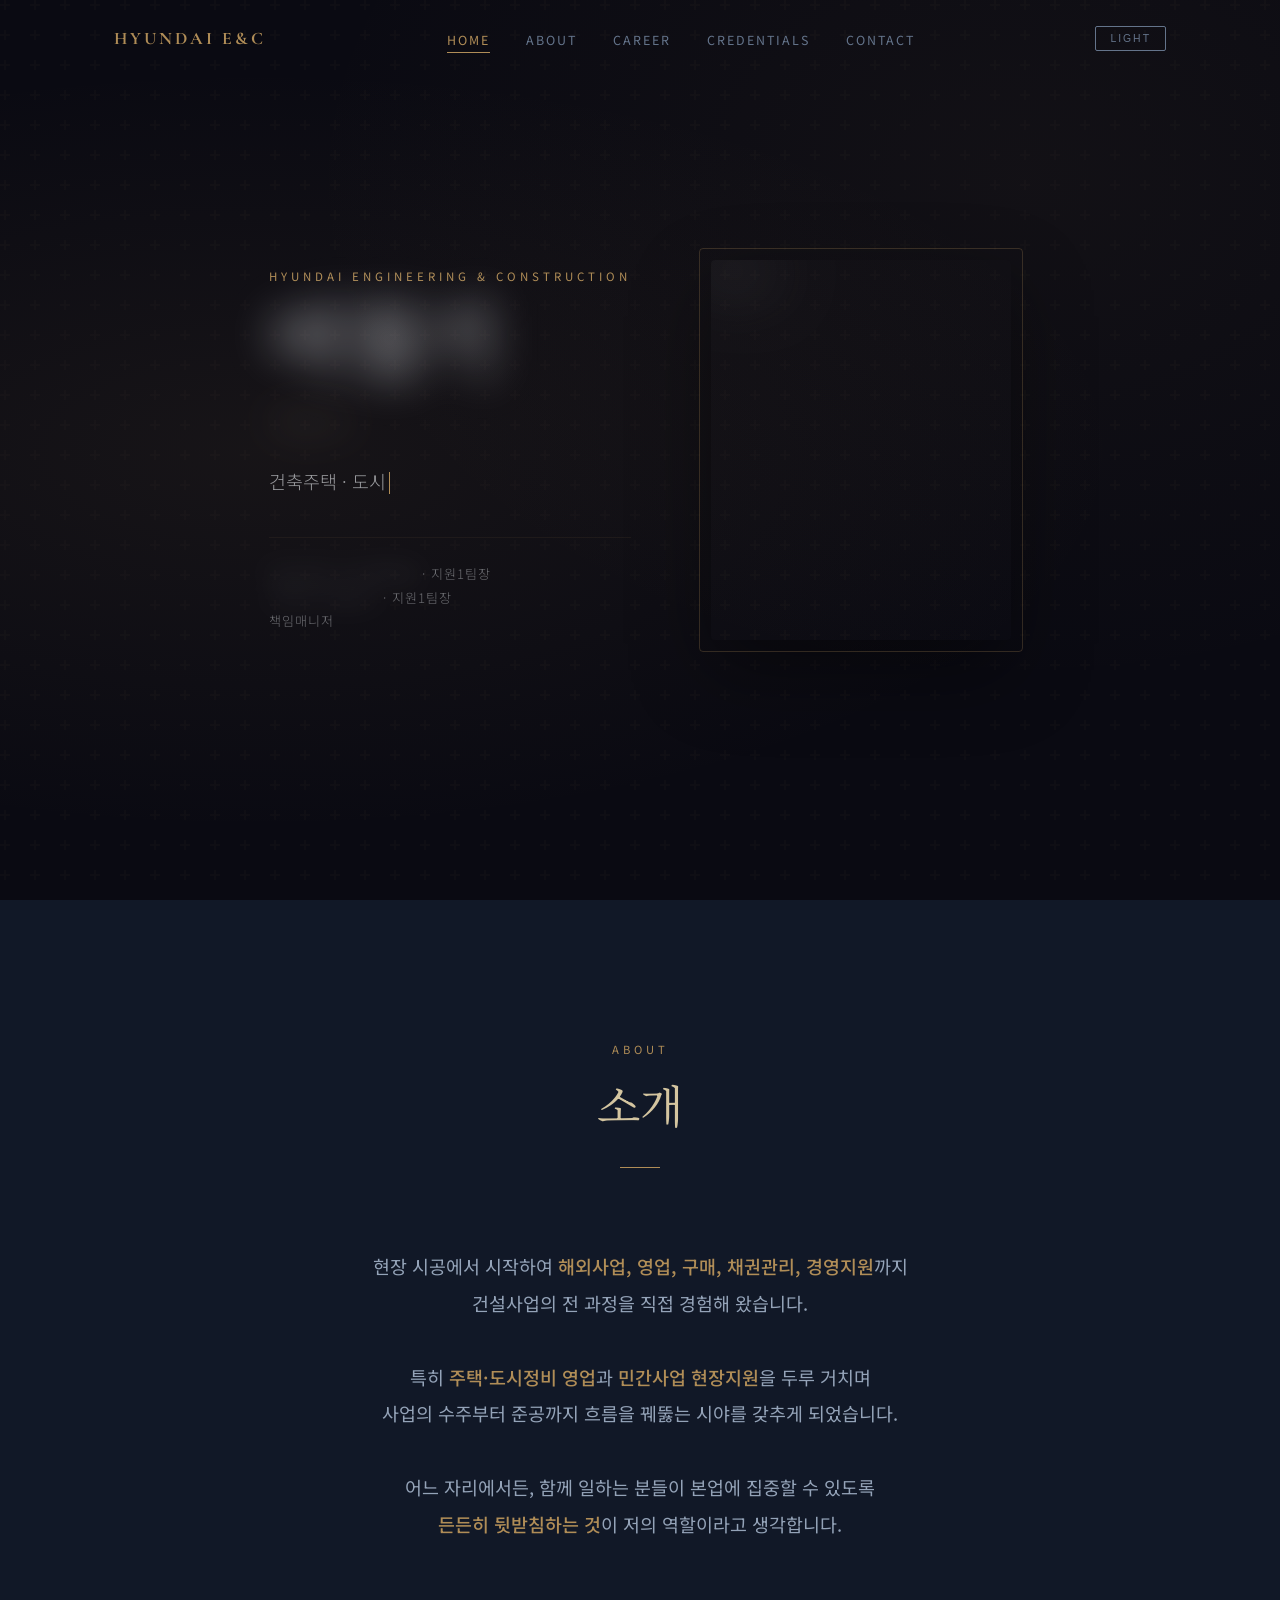
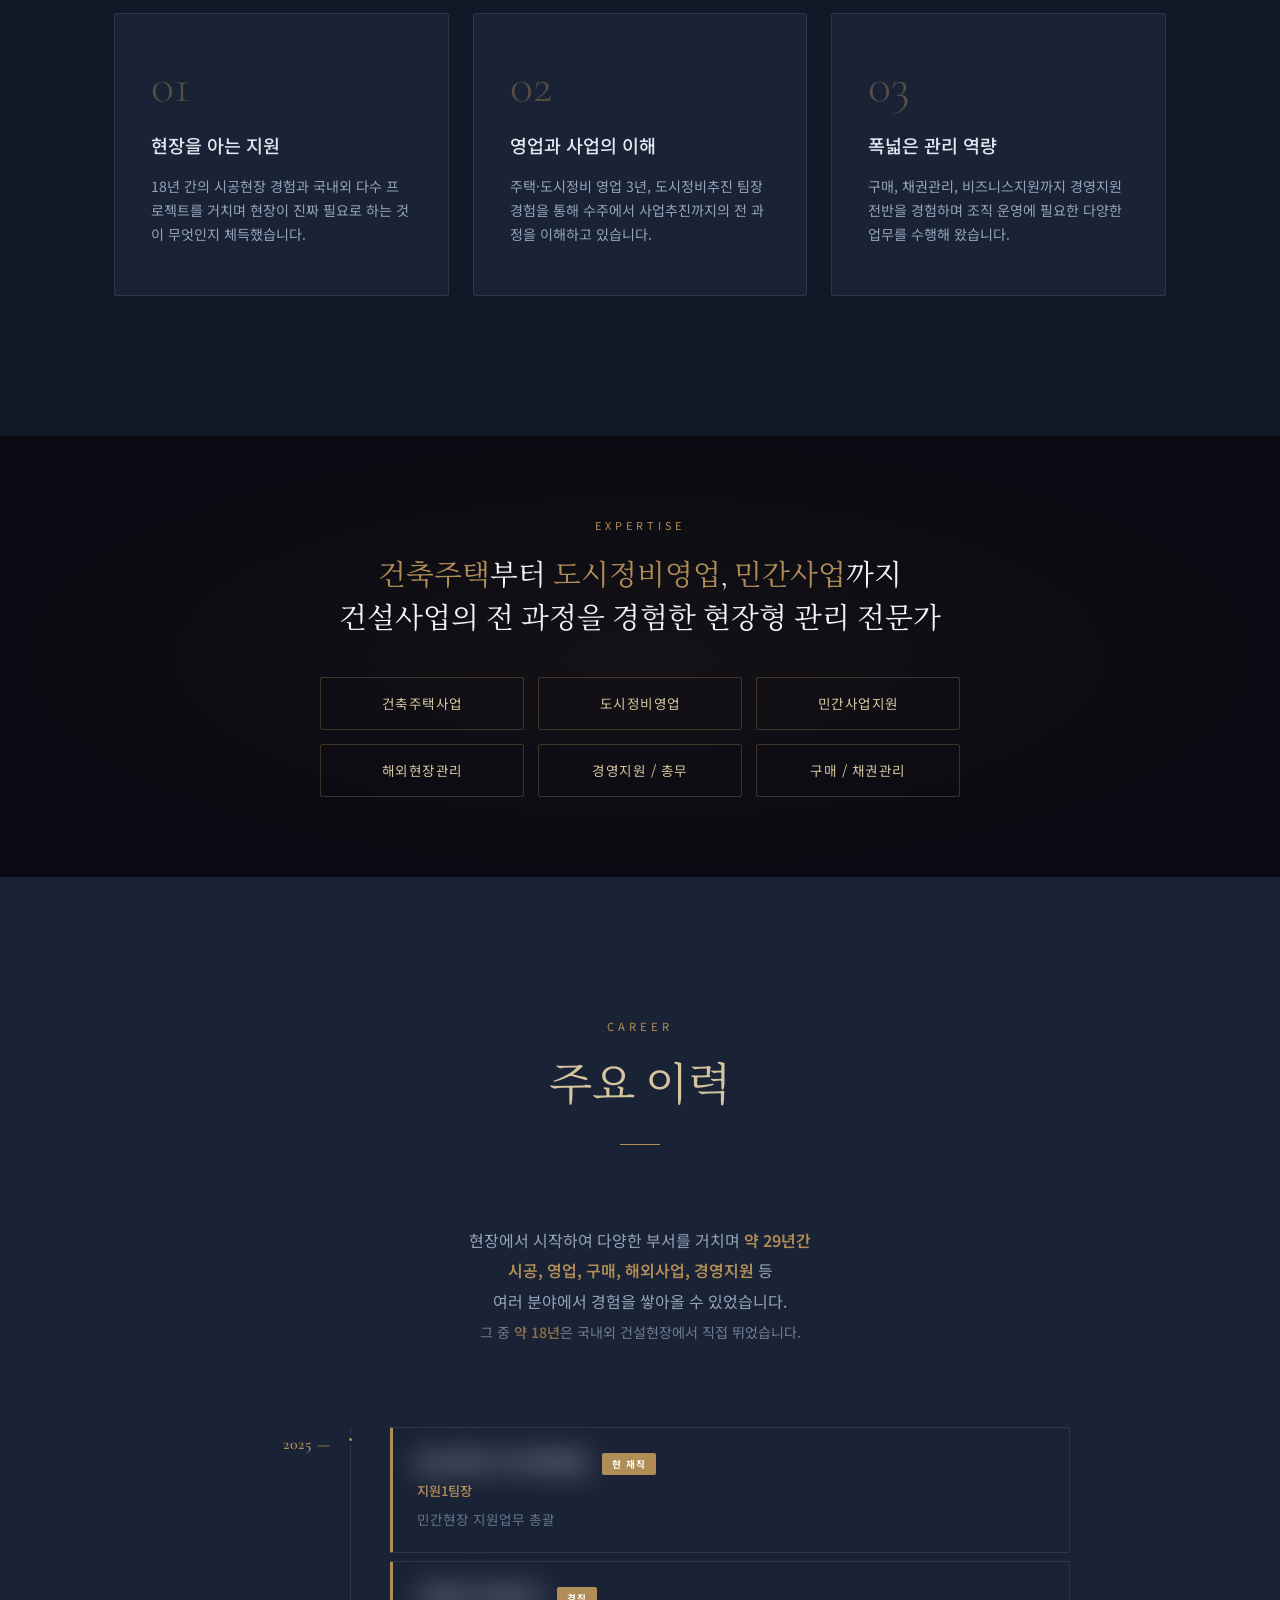
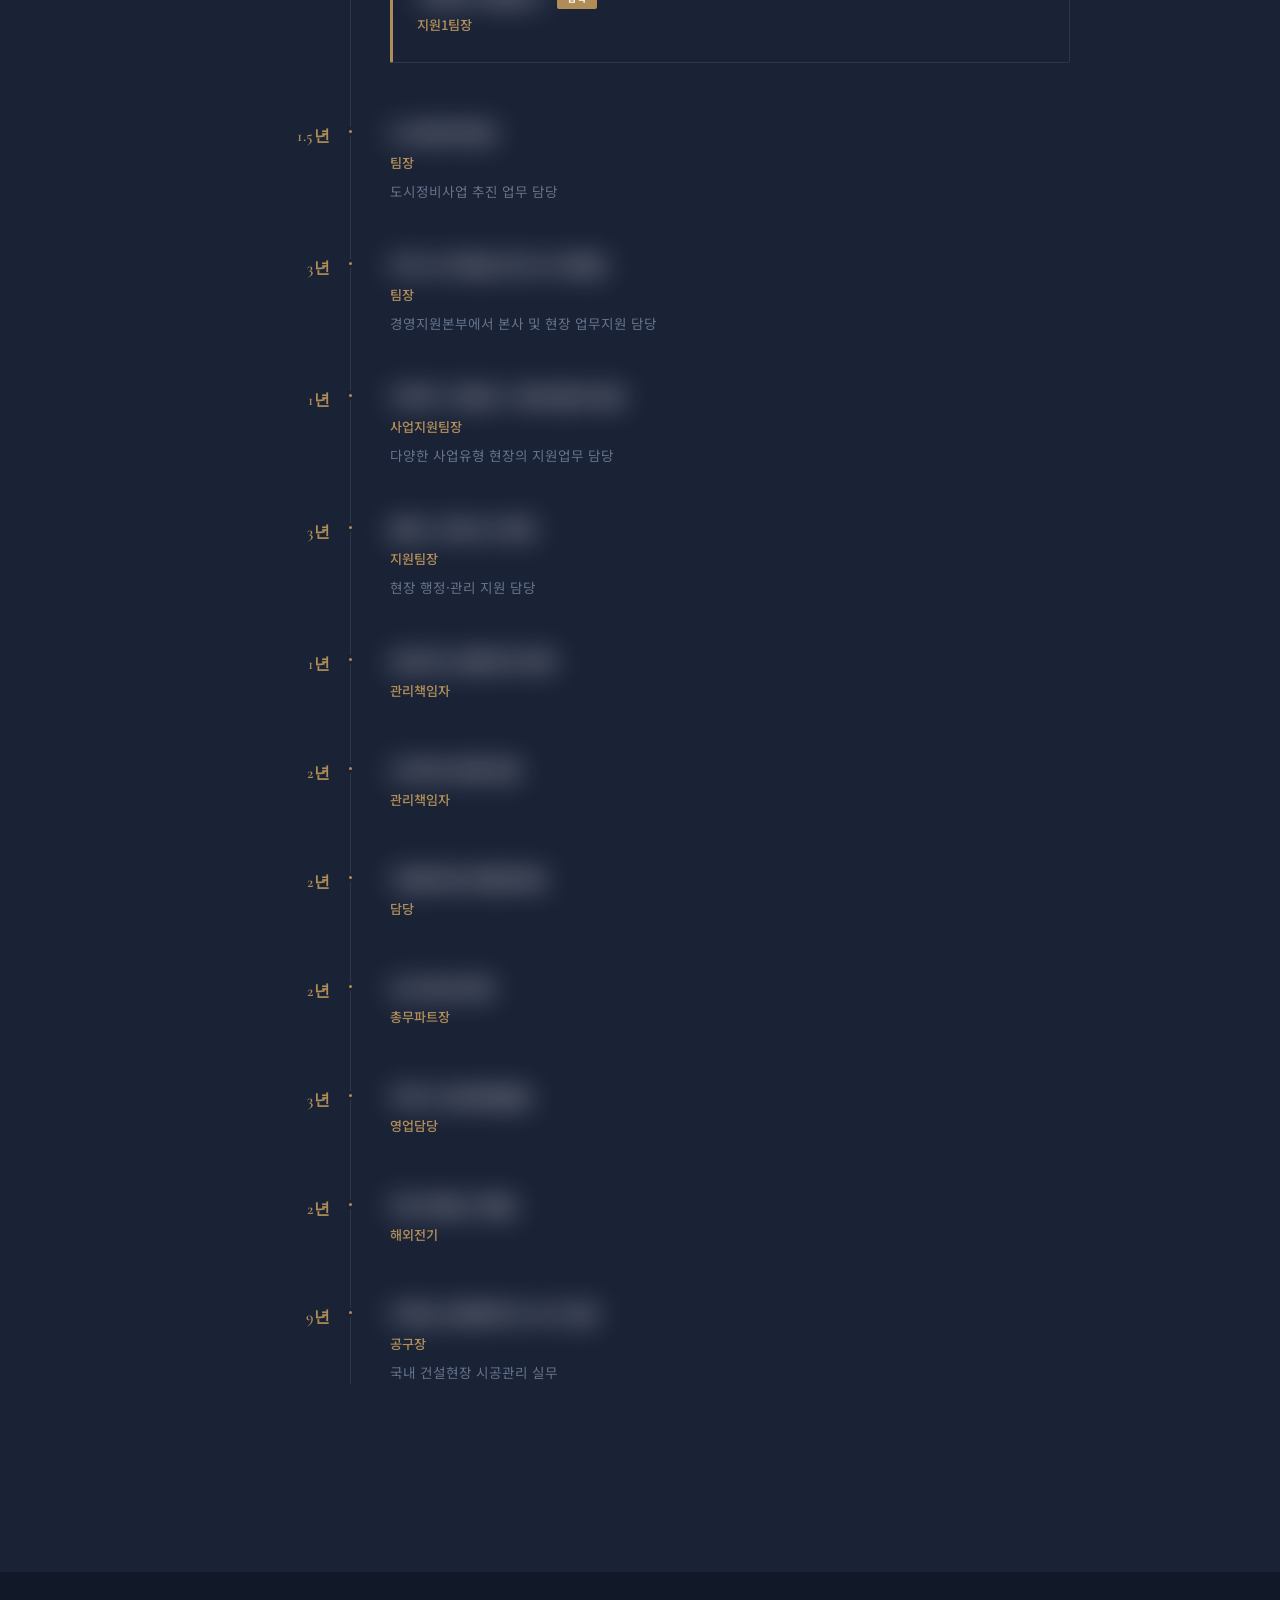
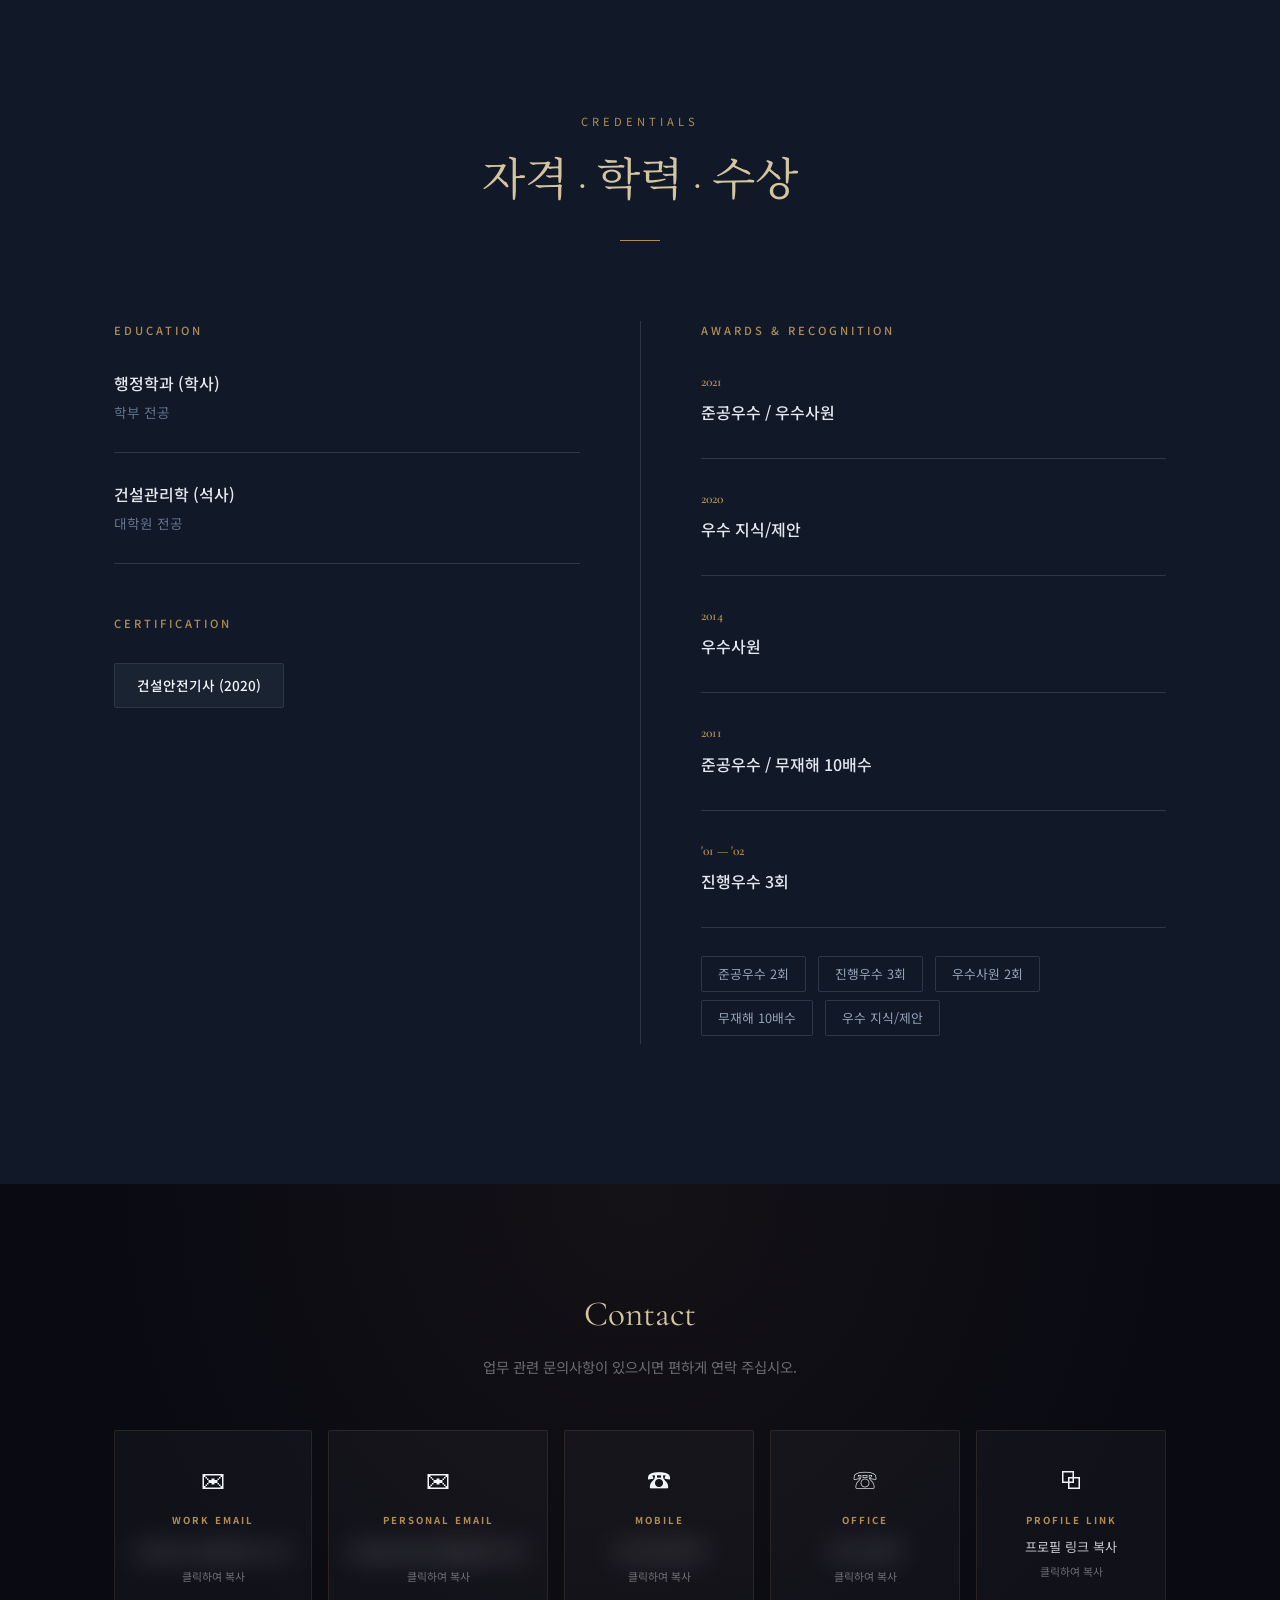
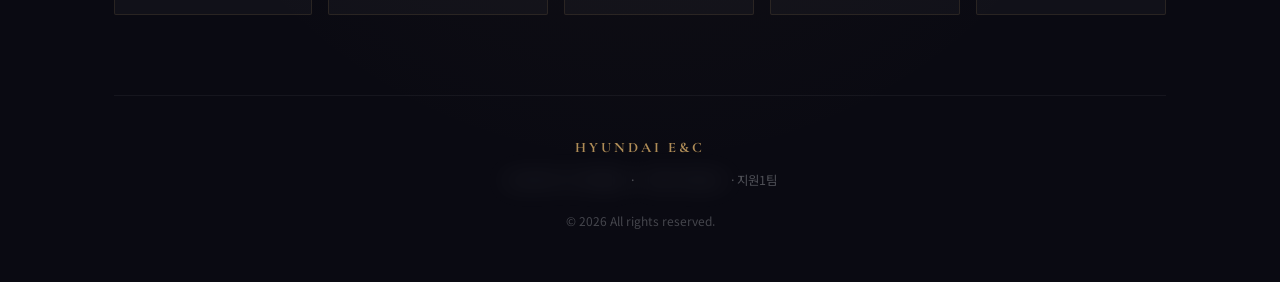
==== assets/demo-profile-01.html @ d1e3d3c7 "first upload" ====
<!DOCTYPE html>
<html lang="ko">
<head>
    <meta charset="UTF-8">
    <meta name="viewport" content="width=device-width, initial-scale=1.0">
    <title>Business Profile | 현대건설</title>
    <style>
        @import url('https://fonts.googleapis.com/css2?family=Cormorant+Garamond:ital,wght@0,400;0,600;0,700;1,400&family=Noto+Sans+KR:wght@100;300;400;500;700;900&family=Noto+Serif+KR:wght@200;300;400;500;600;700;900&display=swap');
        :root {
            --charcoal: #1a1a2e;
            --deep-navy: #16213e;
            --slate: #2c3e50;
            --bronze: #B08D57;
            --bronze-light: #D4C5A0;
            --bronze-glow: rgba(176, 141, 87, 0.15);
            --cream: #FAF8F5;
            --white: #FFFFFF;
            --text-dark: #2D2D2D;
            --text-mid: #5A5A5A;
            --text-light: #8A8A8A;
            --divider: #E8E4DE;
            --transition: all 0.5s cubic-bezier(0.23, 1, 0.32, 1);
        }
        [data-theme="dark"] {
            --charcoal: #0a0a12;
            --deep-navy: #0e1525;
            --slate: #1a2332;
            --cream: #111827;
            --white: #1a2236;
            --text-dark: #E2E8F0;
            --text-mid: #94A3B8;
            --text-light: #64748B;
            --divider: #2D3748;
        }
        * { margin: 0; padding: 0; box-sizing: border-box; -webkit-font-smoothing: antialiased; }
        html { scroll-behavior: smooth; }
        body {
            font-family: 'Noto Sans KR', sans-serif;
            background-color: var(--cream);
            color: var(--text-dark);
            line-height: 1.7;
            overflow-x: hidden;
            transition: background-color 0.4s ease;
        }
        .serif { font-family: 'Cormorant Garamond', 'Noto Serif KR', serif; }
        h1, h2, h3 { font-family: 'Cormorant Garamond', 'Noto Serif KR', serif; }
        ul { list-style: none; }
        a { text-decoration: none; color: inherit; transition: var(--transition); }
        .container { max-width: 1100px; margin: 0 auto; padding: 0 24px; }
        .reveal { opacity: 0; transform: translateY(40px); transition: opacity 0.8s ease, transform 0.8s ease; }
        .reveal.active { opacity: 1; transform: translateY(0); }

        /* ── 모자이크 — 텍스트용 (강화) ── */
        .mosaic {
            filter: blur(14px) !important;
            -webkit-filter: blur(14px) !important;
            user-select: none !important;
            -webkit-user-select: none !important;
            pointer-events: none !important;
            display: inline-block;
        }
        /* ── 모자이크 — 이름 전용 (초강화) ── */
        .mosaic-name {
            filter: blur(22px) !important;
            -webkit-filter: blur(22px) !important;
            user-select: none !important;
            -webkit-user-select: none !important;
            pointer-events: none !important;
            display: inline-block;
        }
        /* ── 모자이크 — 블록 레벨 (dept 영역 등) ── */
        .mosaic-line {
            filter: blur(14px) !important;
            -webkit-filter: blur(14px) !important;
            user-select: none !important;
            -webkit-user-select: none !important;
            pointer-events: none !important;
        }

        header {
            position: fixed; top: 0; width: 100%; z-index: 1000;
            padding: 24px 0; transition: var(--transition);
        }
        header.sticky {
            background: rgba(250, 248, 245, 0.92); backdrop-filter: blur(20px) saturate(180%);
            padding: 16px 0; box-shadow: 0 1px 0 var(--divider);
        }
        [data-theme="dark"] header.sticky { background: rgba(17, 24, 39, 0.92); }
        nav { display: flex; justify-content: space-between; align-items: center; }
        .logo {
            font-family: 'Cormorant Garamond', serif;
            font-weight: 700; font-size: 1.1rem; letter-spacing: 3px;
            color: var(--slate); text-transform: uppercase;
        }
        [data-theme="dark"] .logo { color: var(--bronze); }
        .nav-links { display: flex; gap: 36px; align-items: center; }
        .nav-links a {
            font-size: 0.78rem; font-weight: 400; text-transform: uppercase;
            letter-spacing: 2px; color: var(--text-light); position: relative;
        }
        .nav-links a::after {
            content: ''; position: absolute; bottom: -4px; left: 0;
            width: 0; height: 1px; background: var(--bronze); transition: width 0.3s ease;
        }
        .nav-links a:hover::after, .nav-links a.active::after { width: 100%; }
        .nav-links a:hover, .nav-links a.active { color: var(--bronze); }
        .theme-toggle {
            cursor: pointer; background: none; border: 1px solid var(--text-light);
            color: var(--text-light); padding: 6px 14px; border-radius: 2px;
            font-size: 0.65rem; font-weight: 500; letter-spacing: 2px; transition: var(--transition);
        }
        .theme-toggle:hover { border-color: var(--bronze); color: var(--bronze); }
        .hero {
            min-height: 100vh; display: flex; align-items: center;
            position: relative; background: var(--charcoal); color: #F1F5F9; overflow: hidden;
        }
        .hero::before {
            content: ''; position: absolute; inset: 0;
            background: radial-gradient(ellipse at 20% 50%, rgba(176,141,87,0.08) 0%, transparent 60%), radial-gradient(ellipse at 80% 20%, rgba(176,141,87,0.05) 0%, transparent 50%);
        }
        .hero::after {
            content: ''; position: absolute; inset: 0;
            background-image: url("data:image/svg+xml,%3Csvg width='60' height='60' viewBox='0 0 60 60' xmlns='http://www.w3.org/2000/svg'%3E%3Cg fill='none' fill-rule='evenodd'%3E%3Cg fill='%23B08D57' fill-opacity='0.03'%3E%3Cpath d='M36 34v-4h-2v4h-4v2h4v4h2v-4h4v-2h-4zm0-30V0h-2v4h-4v2h4v4h2V6h4V4h-4zM6 34v-4H4v4H0v2h4v4h2v-4h4v-2H6zM6 4V0H4v4H0v2h4v4h2V6h4V4H6z'/%3E%3C/g%3E%3C/g%3E%3C/svg%3E");
        }
        .hero-content {
            position: relative; z-index: 2;
            display: flex; align-items: center; gap: 80px; width: 100%;
        }
        .hero-text { flex: 1; }
        .hero-text .overline {
            font-size: 0.72rem; color: var(--bronze); font-weight: 400;
            letter-spacing: 4px; text-transform: uppercase; margin-bottom: 16px; display: block;
        }
        .hero-text h1 { font-size: 5rem; line-height: 1.05; margin-bottom: 16px; font-weight: 400; letter-spacing: -1px; }
        .hero-text .title-en {
            font-family: 'Cormorant Garamond', serif;
            font-size: 1.3rem; font-weight: 400; font-style: italic;
            color: var(--bronze-light); opacity: 0.7; margin-bottom: 28px; display: block;
        }
        .hero-text .typing-container { font-size: 1.15rem; font-weight: 300; min-height: 1.7em; color: rgba(241,245,249,0.6); }
        .cursor {
            display: inline-block; width: 1px; height: 1.2em;
            background-color: var(--bronze); margin-left: 3px; vertical-align: text-bottom;
            animation: blink 1s infinite;
        }
        @keyframes blink { 0%,100%{opacity:1} 50%{opacity:0} }
        .hero-text .dept {
            margin-top: 40px; padding-top: 24px;
            border-top: 1px solid rgba(176,141,87,0.2);
            font-size: 0.82rem; opacity: 0.4; font-weight: 300; letter-spacing: 1px; line-height: 1.8;
        }
        .profile-photo-wrapper { flex-shrink: 0; position: relative; }
        .profile-photo-wrapper::before {
            content: ''; position: absolute;
            top: -12px; left: -12px; right: -12px; bottom: -12px;
            border: 1px solid rgba(176,141,87,0.25); border-radius: 4px;
        }
        .profile-photo {
            width: 300px; height: 380px; border-radius: 4px; overflow: hidden;
            box-shadow: 0 30px 80px rgba(0,0,0,0.4);
        }
        .profile-photo img {
            width: 100%; height: 100%;
            object-fit: cover; object-position: center top;
            filter: blur(30px) brightness(0.7) saturate(0.5) !important;
            -webkit-filter: blur(30px) brightness(0.7) saturate(0.5) !important;
            transform: scale(1.15) !important;
            transition: none !important;
            pointer-events: none !important;
            user-select: none !important;
        }
        .profile-photo:hover img {
            filter: blur(30px) brightness(0.7) saturate(0.5) !important;
            -webkit-filter: blur(30px) brightness(0.7) saturate(0.5) !important;
            transform: scale(1.15) !important;
        }

        section { padding: 140px 0; }
        .section-header { text-align: center; margin-bottom: 80px; }
        .section-header .overline { font-size: 0.7rem; letter-spacing: 4px; text-transform: uppercase; color: var(--bronze); display: block; margin-bottom: 12px; }
        .section-header h2 { font-size: 2.8rem; color: var(--text-dark); font-weight: 400; margin-bottom: 20px; }
        [data-theme="dark"] .section-header h2 { color: var(--bronze-light); }
        .section-header .line { width: 40px; height: 1px; background: var(--bronze); margin: 0 auto; }
        .about-statement {
            font-size: 1.15rem; max-width: 800px; margin: 0 auto 70px;
            color: var(--text-mid); text-align: center; word-break: keep-all; line-height: 2;
        }
        .about-statement em { font-style: normal; color: var(--bronze); font-weight: 500; }
        .value-grid { display: grid; grid-template-columns: repeat(3, 1fr); gap: 24px; }
        .value-card {
            background: var(--white); padding: 48px 36px; border-radius: 2px;
            border: 1px solid var(--divider); transition: var(--transition);
            position: relative; overflow: hidden;
        }
        .value-card::before { content: ''; position: absolute; top: 0; left: 0; width: 0; height: 2px; background: var(--bronze); transition: width 0.5s ease; }
        .value-card:hover::before { width: 100%; }
        .value-card:hover { transform: translateY(-6px); box-shadow: 0 20px 60px rgba(176,141,87,0.08); border-color: transparent; }
        .value-card .number { font-family: 'Cormorant Garamond', serif; font-size: 3rem; font-weight: 300; color: var(--bronze); opacity: 0.4; line-height: 1; margin-bottom: 20px; }
        .value-card h3 { font-size: 1.15rem; font-weight: 500; margin-bottom: 14px; font-family: 'Noto Sans KR', sans-serif; }
        .value-card p { font-size: 0.88rem; color: var(--text-mid); line-height: 1.7; }
        .expertise-banner { background: var(--charcoal); padding: 80px 0; position: relative; overflow: hidden; }
        .expertise-banner::before { content: ''; position: absolute; inset: 0; background: radial-gradient(ellipse at 50% 50%, rgba(176,141,87,0.06) 0%, transparent 70%); }
        .expertise-inner { position: relative; z-index: 1; text-align: center; max-width: 800px; margin: 0 auto; }
        .expertise-inner .overline-light { font-size: 0.68rem; letter-spacing: 4px; text-transform: uppercase; color: var(--bronze); margin-bottom: 20px; display: block; }
        .expertise-inner h3 { font-size: 1.8rem; color: #F1F5F9; font-weight: 400; margin-bottom: 24px; line-height: 1.5; }
        .expertise-inner h3 span { color: var(--bronze); }
        .expertise-grid { display: grid; grid-template-columns: repeat(3, 1fr); gap: 14px; margin-top: 36px; max-width: 640px; margin-left: auto; margin-right: auto; }
        .expertise-tag { padding: 14px 12px; border: 1px solid rgba(176,141,87,0.3); color: var(--bronze-light); font-size: 0.85rem; font-weight: 400; border-radius: 2px; transition: var(--transition); letter-spacing: 0.5px; text-align: center; }
        .expertise-tag:hover { background: rgba(176,141,87,0.1); border-color: var(--bronze); }
        .career-section { background: var(--white); }
        .career-intro { text-align: center; max-width: 720px; margin: 0 auto 80px; font-size: 1rem; color: var(--text-mid); word-break: keep-all; line-height: 1.9; }
        .career-intro strong { color: var(--bronze); font-weight: 600; }
        .timeline { position: relative; max-width: 860px; margin: 0 auto; }
        .timeline::before { content: ''; position: absolute; left: 140px; top: 0; width: 1px; height: 100%; background: var(--divider); }
        .timeline-item { display: flex; align-items: flex-start; gap: 40px; margin-bottom: 48px; position: relative; }
        .timeline-item .period { width: 120px; flex-shrink: 0; text-align: right; font-family: 'Cormorant Garamond', serif; font-size: 1rem; font-weight: 600; color: var(--bronze); padding-top: 4px; letter-spacing: 0.5px; }
        .timeline-item .dot { position: absolute; left: 136px; top: 8px; width: 9px; height: 9px; background: var(--bronze); border-radius: 50%; border: 3px solid var(--white); z-index: 1; }
        [data-theme="dark"] .timeline-item .dot { border-color: var(--white); }
        .timeline-item .content { flex: 1; padding-left: 20px; }
        .timeline-item .content h4 { font-size: 1.05rem; font-weight: 600; margin-bottom: 4px; font-family: 'Noto Sans KR', sans-serif; }
        .timeline-item .content .role { font-size: 0.82rem; color: var(--bronze); font-weight: 500; margin-bottom: 6px; }
        .timeline-item .content p { font-size: 0.85rem; color: var(--text-light); }
        .badge-current { display: inline-block; font-size: 0.6rem; padding: 3px 10px; background: var(--bronze); color: #fff; border-radius: 2px; font-weight: 700; letter-spacing: 1px; margin-left: 10px; vertical-align: middle; text-transform: uppercase; }
        .current-block { background: var(--white); border: 1px solid var(--divider); border-left: 3px solid var(--bronze); border-radius: 2px; padding: 20px 24px; margin-bottom: 8px; }
        .current-block h4 { font-size: 1.05rem; font-weight: 600; margin-bottom: 4px; font-family: 'Noto Sans KR', sans-serif; }
        .current-block .role { font-size: 0.82rem; color: var(--bronze); font-weight: 500; margin-bottom: 4px; }
        .current-block p { font-size: 0.85rem; color: var(--text-light); }
        .credentials-layout { display: grid; grid-template-columns: 1fr 1px 1fr; gap: 60px; }
        .credentials-divider { background: var(--divider); }
        .cred-section-title { font-size: 0.7rem; letter-spacing: 3px; text-transform: uppercase; color: var(--bronze); margin-bottom: 30px; font-weight: 500; }
        .cred-item { margin-bottom: 28px; padding-bottom: 28px; border-bottom: 1px solid var(--divider); }
        .cred-item:last-child { border-bottom: none; }
        .cred-item .year { font-family: 'Cormorant Garamond', serif; font-size: 0.85rem; color: var(--bronze); font-weight: 600; margin-bottom: 6px; display: block; }
        .cred-item h4 { font-size: 1rem; font-weight: 500; margin-bottom: 4px; font-family: 'Noto Sans KR', sans-serif; }
        .cred-item p { font-size: 0.85rem; color: var(--text-light); }
        .cert-badge { display: inline-flex; align-items: center; gap: 8px; padding: 10px 22px; background: var(--charcoal); color: #F1F5F9; border-radius: 2px; font-size: 0.85rem; font-weight: 500; margin-right: 10px; margin-bottom: 10px; }
        [data-theme="dark"] .cert-badge { background: var(--slate); border: 1px solid var(--divider); }
        .award-tag { display: inline-block; padding: 6px 16px; border: 1px solid var(--divider); border-radius: 2px; font-size: 0.8rem; color: var(--text-mid); margin-right: 8px; margin-bottom: 8px; transition: var(--transition); }
        .award-tag:hover { border-color: var(--bronze); color: var(--bronze); }
        footer { background: var(--charcoal); color: #F1F5F9; padding: 100px 0 50px; position: relative; overflow: hidden; }
        footer::before { content: ''; position: absolute; inset: 0; background: radial-gradient(ellipse at 50% 0%, rgba(176,141,87,0.06) 0%, transparent 60%); }
        .footer-content { position: relative; z-index: 1; text-align: center; }
        .footer-content h2 { font-size: 2.2rem; color: var(--bronze-light); font-weight: 400; margin-bottom: 12px; }
        .footer-content .subtitle { font-size: 0.9rem; opacity: 0.4; margin-bottom: 50px; }
        .contact-grid { display: grid; grid-template-columns: repeat(5, 1fr); gap: 16px; margin-bottom: 80px; }
        .contact-item { background: rgba(255,255,255,0.03); border: 1px solid rgba(176,141,87,0.15); border-radius: 2px; padding: 28px 20px; text-align: center; transition: var(--transition); cursor: pointer; position: relative; }
        .contact-item:hover { border-color: var(--bronze); background: rgba(176,141,87,0.05); transform: translateY(-4px); }
        .contact-item .c-icon { font-size: 1.5rem; margin-bottom: 12px; display: block; }
        .contact-item h4 { font-size: 0.6rem; text-transform: uppercase; letter-spacing: 2px; color: var(--bronze); margin-bottom: 8px; font-family: 'Noto Sans KR', sans-serif; }
        .contact-item p { font-size: 0.82rem; opacity: 0.8; }
        .contact-item .sub { font-size: 0.68rem; opacity: 0.4; margin-top: 4px; }
        .copy-tooltip { position: absolute; top: -32px; left: 50%; transform: translateX(-50%) scale(0.8); background: var(--bronze); color: var(--charcoal); padding: 5px 14px; border-radius: 2px; font-size: 0.72rem; font-weight: 700; opacity: 0; pointer-events: none; transition: all 0.3s ease; white-space: nowrap; }
        .copy-tooltip.show { opacity: 1; transform: translateX(-50%) scale(1); }
        .copy-tooltip::after { content: ''; position: absolute; bottom: -5px; left: 50%; transform: translateX(-50%); border-left: 5px solid transparent; border-right: 5px solid transparent; border-top: 5px solid var(--bronze); }
        .footer-bottom { padding-top: 40px; border-top: 1px solid rgba(255,255,255,0.05); }
        .footer-logo { font-family: 'Cormorant Garamond', serif; font-size: 0.9rem; color: var(--bronze); font-weight: 700; letter-spacing: 3px; margin-bottom: 10px; }
        .footer-bottom p { font-size: 0.78rem; opacity: 0.3; }
        .scroll-progress { position: fixed; top: 0; left: 0; height: 2px; background: var(--bronze); z-index: 9999; width: 0; transition: width 0.1s linear; }
        @media (max-width: 992px) {
            .hero-text h1 { font-size: 3.5rem; }
            .value-grid { grid-template-columns: 1fr; }
            .credentials-layout { grid-template-columns: 1fr; gap: 40px; }
            .credentials-divider { display: none; }
            .timeline::before { left: 20px; }
            .timeline-item .period { width: auto; text-align: left; }
            .timeline-item { flex-direction: column; gap: 8px; padding-left: 50px; }
            .timeline-item .dot { left: 16px; }
            .expertise-grid { grid-template-columns: repeat(2, 1fr); }
            .contact-grid { grid-template-columns: repeat(3, 1fr); }
        }
        @media (max-width: 768px) {
            .hero-content { flex-direction: column-reverse; text-align: center; gap: 50px; }
            .profile-photo { width: 220px; height: 280px; }
            .hero-text h1 { font-size: 3rem; }
            .nav-links { display: none; }
            section { padding: 100px 0; }
            .expertise-banner { padding: 60px 0; }
            .expertise-inner h3 { font-size: 1.3rem; }
            .expertise-grid { grid-template-columns: 1fr 1fr; gap: 10px; }
            .contact-grid { grid-template-columns: repeat(2, 1fr); }
        }
        @media (max-width: 480px) {
            .contact-grid { grid-template-columns: 1fr; }
        }
    </style>
</head>
<body>
    <div class="scroll-progress" id="scrollProgress"></div>

    <header id="header">
        <div class="container">
            <nav>
                <div class="logo">HYUNDAI E&C</div>
                <ul class="nav-links">
                    <li><a href="#home">Home</a></li>
                    <li><a href="#about">About</a></li>
                    <li><a href="#career">Career</a></li>
                    <li><a href="#credentials">Credentials</a></li>
                    <li><a href="#contact">Contact</a></li>
                </ul>
                <button class="theme-toggle" id="theme-toggle">LIGHT</button>
            </nav>
        </div>
    </header>

    <section class="hero" id="home">
        <div class="container">
            <div class="hero-content">
                <div class="hero-text">
                    <span class="overline">Hyundai Engineering & Construction</span>
                    <h1 class="serif"><span class="mosaic-name">여철기</span></h1>
                    <span class="title-en mosaic-name">Cheolgi Yeo</span>
                    <div class="typing-container">
                        <span id="typing-text"></span><span class="cursor"></span>
                    </div>
                    <p class="dept">
                        <span class="mosaic-line">힐스테이트 이수역센트럴</span> · 지원1팀장<br>
                        <span class="mosaic-line">디에이치 아델스타</span> · 지원1팀장<br>
                        책임매니저
                    </p>
                </div>
                <div class="profile-photo-wrapper">
                    <div class="profile-photo">
                        <img src="https://github.com/SinaBroMan/YCM_PICTURE2/blob/main/%EC%97%AC%EC%B2%A0%EA%B8%B0%EB%8B%98%20(5).JPG?raw=true" alt="프로필">
                    </div>
                </div>
            </div>
        </div>
    </section>

    <section id="about">
        <div class="container">
            <div class="section-header reveal">
                <span class="overline">About</span>
                <h2 class="serif">소개</h2>
                <div class="line"></div>
            </div>
            <p class="about-statement reveal">현장 시공에서 시작하여 <em>해외사업, 영업, 구매, 채권관리, 경영지원</em>까지<br>건설사업의 전 과정을 직접 경험해 왔습니다.<br><br>특히 <em>주택·도시정비 영업</em>과 <em>민간사업 현장지원</em>을 두루 거치며<br>사업의 수주부터 준공까지 흐름을 꿰뚫는 시야를 갖추게 되었습니다.<br><br>어느 자리에서든, 함께 일하는 분들이 본업에 집중할 수 있도록<br><em>든든히 뒷받침하는 것</em>이 저의 역할이라고 생각합니다.</p>
            <div class="value-grid">
                <div class="value-card reveal">
                    <div class="number">01</div>
                    <h3>현장을 아는 지원</h3>
                    <p>18년 간의 시공현장 경험과 국내외 다수 프로젝트를 거치며 현장이 진짜 필요로 하는 것이 무엇인지 체득했습니다.</p>
                </div>
                <div class="value-card reveal">
                    <div class="number">02</div>
                    <h3>영업과 사업의 이해</h3>
                    <p>주택·도시정비 영업 3년, 도시정비추진 팀장 경험을 통해 수주에서 사업추진까지의 전 과정을 이해하고 있습니다.</p>
                </div>
                <div class="value-card reveal">
                    <div class="number">03</div>
                    <h3>폭넓은 관리 역량</h3>
                    <p>구매, 채권관리, 비즈니스지원까지 경영지원 전반을 경험하며 조직 운영에 필요한 다양한 업무를 수행해 왔습니다.</p>
                </div>
            </div>
        </div>
    </section>

    <div class="expertise-banner reveal">
        <div class="container">
            <div class="expertise-inner">
                <span class="overline-light">Expertise</span>
                <h3><span>건축주택</span>부터 <span>도시정비영업</span>, <span>민간사업</span>까지<br>건설사업의 전 과정을 경험한 현장형 관리 전문가</h3>
                <div class="expertise-grid">
                    <span class="expertise-tag">건축주택사업</span>
                    <span class="expertise-tag">도시정비영업</span>
                    <span class="expertise-tag">민간사업지원</span>
                    <span class="expertise-tag">해외현장관리</span>
                    <span class="expertise-tag">경영지원 / 총무</span>
                    <span class="expertise-tag">구매 / 채권관리</span>
                </div>
            </div>
        </div>
    </div>

    <section id="career" class="career-section">
        <div class="container">
            <div class="section-header reveal">
                <span class="overline">Career</span>
                <h2 class="serif">주요 이력</h2>
                <div class="line"></div>
            </div>
            <p class="career-intro reveal">현장에서 시작하여 다양한 부서를 거치며 <strong>약 <span class="count-up" data-target="30" data-suffix="년간">0</span></strong><br><strong>시공, 영업, 구매, 해외사업, 경영지원</strong> 등<br>여러 분야에서 경험을 쌓아올 수 있었습니다.<br><span style="font-size:0.88rem;opacity:0.7;">그 중 <strong>약 <span class="count-up" data-target="19" data-suffix="년">0</span></strong>은 국내외 건설현장에서 직접 뛰었습니다.</span></p>

            <div class="timeline">
                <div class="timeline-item reveal">
                    <div class="period">2025 —</div>
                    <div class="dot"></div>
                    <div class="content">
                        <div class="current-block">
                            <h4><span class="mosaic">힐스테이트 이수역센트럴</span> <span class="badge-current">현 재직</span></h4>
                            <div class="role">지원1팀장</div>
                            <p>민간현장 지원업무 총괄</p>
                        </div>
                        <div class="current-block">
                            <h4><span class="mosaic">디에이치 아델스타</span> <span class="badge-current">겸직</span></h4>
                            <div class="role">지원1팀장</div>
                        </div>
                    </div>
                </div>
                <div class="timeline-item reveal">
                    <div class="period">1.5년</div>
                    <div class="dot"></div>
                    <div class="content">
                        <h4><span class="mosaic">도시정비추진팀</span></h4>
                        <div class="role">팀장</div>
                        <p>도시정비사업 추진 업무 담당</p>
                    </div>
                </div>
                <div class="timeline-item reveal">
                    <div class="period">3년</div>
                    <div class="dot"></div>
                    <div class="content">
                        <h4><span class="mosaic">비즈니스지원실 비즈니스지원팀</span></h4>
                        <div class="role">팀장</div>
                        <p>경영지원본부에서 본사 및 현장 업무지원 담당</p>
                    </div>
                </div>
                <div class="timeline-item reveal">
                    <div class="period">1년</div>
                    <div class="dot"></div>
                    <div class="content">
                        <h4><span class="mosaic">지주택 / 재건축 / 데이터센터 현장</span></h4>
                        <div class="role">사업지원팀장</div>
                        <p>다양한 사업유형 현장의 지원업무 담당</p>
                    </div>
                </div>
                <div class="timeline-item reveal">
                    <div class="period">3년</div>
                    <div class="dot"></div>
                    <div class="content">
                        <h4><span class="mosaic">홍은2, 대곡소사 현장</span></h4>
                        <div class="role">지원팀장</div>
                        <p>현장 행정·관리 지원 담당</p>
                    </div>
                </div>
                <div class="timeline-item reveal">
                    <div class="period">1년</div>
                    <div class="dot"></div>
                    <div class="content">
                        <h4><span class="mosaic">삼호가든, 클래시안 현장</span></h4>
                        <div class="role">관리책임자</div>
                    </div>
                </div>
                <div class="timeline-item reveal">
                    <div class="period">2년</div>
                    <div class="dot"></div>
                    <div class="content">
                        <h4><span class="mosaic">싱가포르 테콩 현장</span></h4>
                        <div class="role">관리책임자</div>
                    </div>
                </div>
                <div class="timeline-item reveal">
                    <div class="period">2년</div>
                    <div class="dot"></div>
                    <div class="content">
                        <h4><span class="mosaic">사업관리실 채권관리팀</span></h4>
                        <div class="role">담당</div>
                    </div>
                </div>
                <div class="timeline-item reveal">
                    <div class="period">2년</div>
                    <div class="dot"></div>
                    <div class="content">
                        <h4><span class="mosaic">UAE 합샨 현장</span></h4>
                        <div class="role">총무파트장</div>
                    </div>
                </div>
                <div class="timeline-item reveal">
                    <div class="period">3년</div>
                    <div class="dot"></div>
                    <div class="content">
                        <h4><span class="mosaic">주택 도시정비영업팀</span></h4>
                        <div class="role">영업담당</div>
                    </div>
                </div>
                <div class="timeline-item reveal">
                    <div class="period">2년</div>
                    <div class="dot"></div>
                    <div class="content">
                        <h4><span class="mosaic">외주구매실 구매팀</span></h4>
                        <div class="role">해외전기</div>
                    </div>
                </div>
                <div class="timeline-item reveal">
                    <div class="period">9년</div>
                    <div class="dot"></div>
                    <div class="content">
                        <h4><span class="mosaic">무악동, 태안화력 外 다수 현장</span></h4>
                        <div class="role">공구장</div>
                        <p>국내 건설현장 시공관리 실무</p>
                    </div>
                </div>
            </div>
        </div>
    </section>

    <section id="credentials">
        <div class="container">
            <div class="section-header reveal">
                <span class="overline">Credentials</span>
                <h2 class="serif">자격 · 학력 · 수상</h2>
                <div class="line"></div>
            </div>
            <div class="credentials-layout reveal">
                <div>
                    <div class="cred-section-title">Education</div>
                    <div class="cred-item">
                        <h4>행정학과 (학사)</h4>
                        <p>학부 전공</p>
                    </div>
                    <div class="cred-item">
                        <h4>건설관리학 (석사)</h4>
                        <p>대학원 전공</p>
                    </div>
                    <div class="cred-section-title" style="margin-top:50px;">Certification</div>
                    <div style="margin-top:10px;">
                        <span class="cert-badge">건설안전기사 (2020)</span>
                    </div>
                </div>
                <div class="credentials-divider"></div>
                <div>
                    <div class="cred-section-title">Awards & Recognition</div>
                    <div class="cred-item"><span class="year">2021</span><h4>준공우수 / 우수사원</h4></div>
                    <div class="cred-item"><span class="year">2020</span><h4>우수 지식/제안</h4></div>
                    <div class="cred-item"><span class="year">2014</span><h4>우수사원</h4></div>
                    <div class="cred-item"><span class="year">2011</span><h4>준공우수 / 무재해 10배수</h4></div>
                    <div class="cred-item"><span class="year">'01 — '02</span><h4>진행우수 3회</h4></div>
                    <div style="margin-top:24px;">
                        <span class="award-tag">준공우수 2회</span>
                        <span class="award-tag">진행우수 3회</span>
                        <span class="award-tag">우수사원 2회</span>
                        <span class="award-tag">무재해 10배수</span>
                        <span class="award-tag">우수 지식/제안</span>
                    </div>
                </div>
            </div>
        </div>
    </section>

    <footer id="contact">
        <div class="container">
            <div class="footer-content">
                <h2 class="serif">Contact</h2>
                <p class="subtitle">업무 관련 문의사항이 있으시면 편하게 연락 주십시오.</p>
                <div class="contact-grid">
                    <div class="contact-item" data-copy="sample.work@hdec.co.kr" onclick="copyFromData(this,'tooltip-email-work')">
                        <span class="copy-tooltip" id="tooltip-email-work">복사 완료!</span>
                        <span class="c-icon">✉</span>
                        <h4>Work Email</h4>
                        <p class="mosaic">sample.work@hdec.co.kr</p>
                        <p class="sub">클릭하여 복사</p>
                    </div>
                    <div class="contact-item" data-copy="sample.personal@gmail.com" onclick="copyFromData(this,'tooltip-email-personal')">
                        <span class="copy-tooltip" id="tooltip-email-personal">복사 완료!</span>
                        <span class="c-icon">✉</span>
                        <h4>Personal Email</h4>
                        <p class="mosaic">sample.personal@gmail.com</p>
                        <p class="sub">클릭하여 복사</p>
                    </div>
                    <div class="contact-item" data-copy="010-1234-5678" onclick="copyFromData(this,'tooltip-mobile')">
                        <span class="copy-tooltip" id="tooltip-mobile">복사 완료!</span>
                        <span class="c-icon">☎</span>
                        <h4>Mobile</h4>
                        <p class="mosaic">010-1234-5678</p>
                        <p class="sub">클릭하여 복사</p>
                    </div>
                    <div class="contact-item" data-copy="02-123-4567" onclick="copyFromData(this,'tooltip-office')">
                        <span class="copy-tooltip" id="tooltip-office">복사 완료!</span>
                        <span class="c-icon">☏</span>
                        <h4>Office</h4>
                        <p class="mosaic">02-123-4567</p>
                        <p class="sub">클릭하여 복사</p>
                    </div>
                    <div class="contact-item" onclick="copyText(window.location.href,'tooltip-link')">
                        <span class="copy-tooltip" id="tooltip-link">링크 복사 완료!</span>
                        <span class="c-icon">⧉</span>
                        <h4>Profile Link</h4>
                        <p>프로필 링크 복사</p>
                        <p class="sub">클릭하여 복사</p>
                    </div>
                </div>
                <div class="footer-bottom">
                    <div class="footer-logo">HYUNDAI E&C</div>
                    <p><span class="mosaic">힐스테이트 이수역센트럴</span> · <span class="mosaic">디에이치 아델스타</span> · 지원1팀</p>
                    <p style="margin-top:20px;font-size:0.75rem;opacity:0.25;">© 2026 All rights reserved.</p>
                </div>
            </div>
        </div>
    </footer>

    <script>
        /* ── 다크모드 기본 시작 ── */
        var themeToggle = document.getElementById('theme-toggle');
        var isDark = true;
        document.body.setAttribute('data-theme', 'dark');
        themeToggle.textContent = 'LIGHT';
        themeToggle.addEventListener('click', function() {
            isDark = !isDark;
            document.body.setAttribute('data-theme', isDark ? 'dark' : '');
            themeToggle.textContent = isDark ? 'LIGHT' : 'DARK';
        });

        /* ── 타이핑 애니메이션 ── */
        var typingText = document.getElementById('typing-text');
        var phrases = [
            "수주에서 준공까지, 사업의 흐름을 아는 사람",
            "건축주택 · 도시정비 · 민간사업 전문가",
            "현장과 본사를 잇는 든든한 지원군"
        ];
        var phraseIndex = 0, charIndex = 0, isDeleting = false, typeSpeed = 120;
        function type() {
            var cur = phrases[phraseIndex];
            if (isDeleting) { typingText.textContent = cur.substring(0, charIndex - 1); charIndex--; typeSpeed = 40; }
            else { typingText.textContent = cur.substring(0, charIndex + 1); charIndex++; typeSpeed = 120; }
            if (!isDeleting && charIndex === cur.length) { isDeleting = true; typeSpeed = 3000; }
            else if (isDeleting && charIndex === 0) { isDeleting = false; phraseIndex = (phraseIndex + 1) % phrases.length; typeSpeed = 600; }
            setTimeout(type, typeSpeed);
        }
        type();

        /* ── 복사 기능 ── */
        function copyFromData(el, tooltipId) {
            var text = el.getAttribute('data-copy');
            if (text) copyText(text, tooltipId);
        }
        function copyText(text, tooltipId) {
            navigator.clipboard.writeText(text).then(function() {
                showTooltip(tooltipId);
            }).catch(function() {
                var ta = document.createElement('textarea');
                ta.value = text; ta.style.position = 'fixed'; ta.style.left = '-9999px';
                document.body.appendChild(ta); ta.select(); document.execCommand('copy');
                document.body.removeChild(ta); showTooltip(tooltipId);
            });
        }
        function showTooltip(id) {
            var el = document.getElementById(id);
            el.classList.add('show');
            setTimeout(function() { el.classList.remove('show'); }, 2000);
        }

        /* ── 스크롤 프로그레스 바 ── */
        window.addEventListener('scroll', function() {
            var scrollTop = document.documentElement.scrollTop || document.body.scrollTop;
            var scrollHeight = document.documentElement.scrollHeight - document.documentElement.clientHeight;
            document.getElementById('scrollProgress').style.width = (scrollTop / scrollHeight) * 100 + '%';
        });

        /* ── 스티키 헤더 ── */
        var header = document.getElementById('header');
        window.addEventListener('scroll', function() {
            header.classList.toggle('sticky', window.scrollY > 100);
        });

        /* ── 네비게이션 활성화 ── */
        var sections = document.querySelectorAll('section, .hero');
        var navLinks = document.querySelectorAll('.nav-links a');
        window.addEventListener('scroll', function() {
            var scrollPos = window.scrollY + 200;
            sections.forEach(function(sec) {
                if (scrollPos >= sec.offsetTop && scrollPos < sec.offsetTop + sec.offsetHeight) {
                    var id = sec.getAttribute('id');
                    navLinks.forEach(function(link) {
                        link.classList.remove('active');
                        if (link.getAttribute('href') === '#' + id) link.classList.add('active');
                    });
                }
            });
        });

        /* ── 스크롤 reveal 애니메이션 ── */
        var observer = new IntersectionObserver(function(entries) {
            entries.forEach(function(entry) { if (entry.isIntersecting) entry.target.classList.add('active'); });
        }, { threshold: 0.15 });
        document.querySelectorAll('.reveal').forEach(function(el) { observer.observe(el); });

        /* ── Count-Up 애니메이션 ── */
        function easeOutCubic(t) { return 1 - Math.pow(1 - t, 3); }
        function animateCountUp(el) {
            var targetVal = parseFloat(el.getAttribute('data-target'));
            var suffix = el.getAttribute('data-suffix') || '';
            var duration = 2000; var startTime = null;
            function step(timestamp) {
                if (!startTime) startTime = timestamp;
                var elapsed = timestamp - startTime;
                var progress = Math.min(elapsed / duration, 1);
                var current = Math.round(easeOutCubic(progress) * targetVal);
                el.textContent = current + suffix;
                if (progress < 1) requestAnimationFrame(step);
                else el.textContent = targetVal + suffix;
            }
            requestAnimationFrame(step);
        }
        var countUpElements = document.querySelectorAll('.count-up');
        var countUpStarted = new Set();
        var countUpObserver = new IntersectionObserver(function(entries) {
            entries.forEach(function(entry) {
                if (entry.isIntersecting && !countUpStarted.has(entry.target)) {
                    countUpStarted.add(entry.target);
                    animateCountUp(entry.target);
                }
            });
        }, { threshold: 0.1 });
        countUpElements.forEach(function(el) { countUpObserver.observe(el); });

        /* 안전장치: 페이지 로드 후 강제 실행 */
        window.addEventListener('load', function() {
            setTimeout(function() {
                countUpElements.forEach(function(el) {
                    if (!countUpStarted.has(el)) {
                        countUpStarted.add(el);
                        animateCountUp(el);
                    }
                });
            }, 800);
        });
    </script>
</body>
</html>
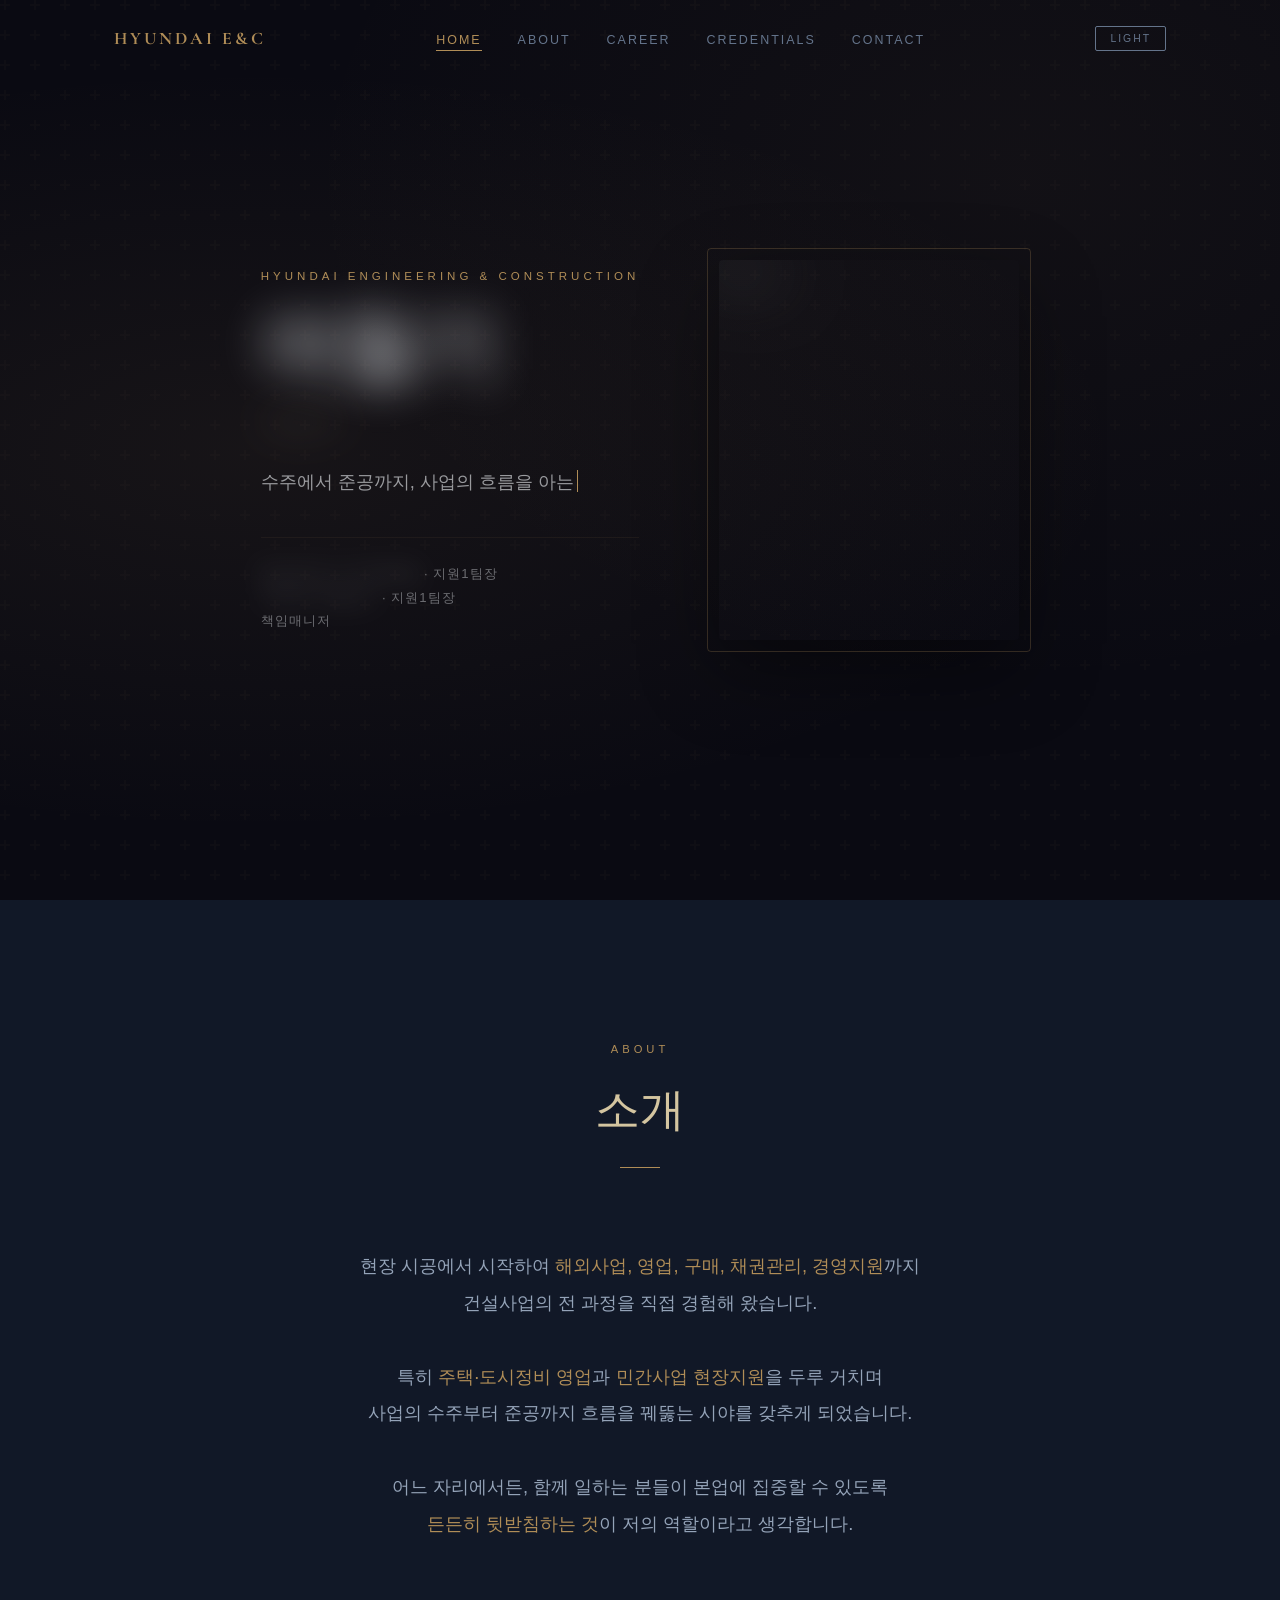
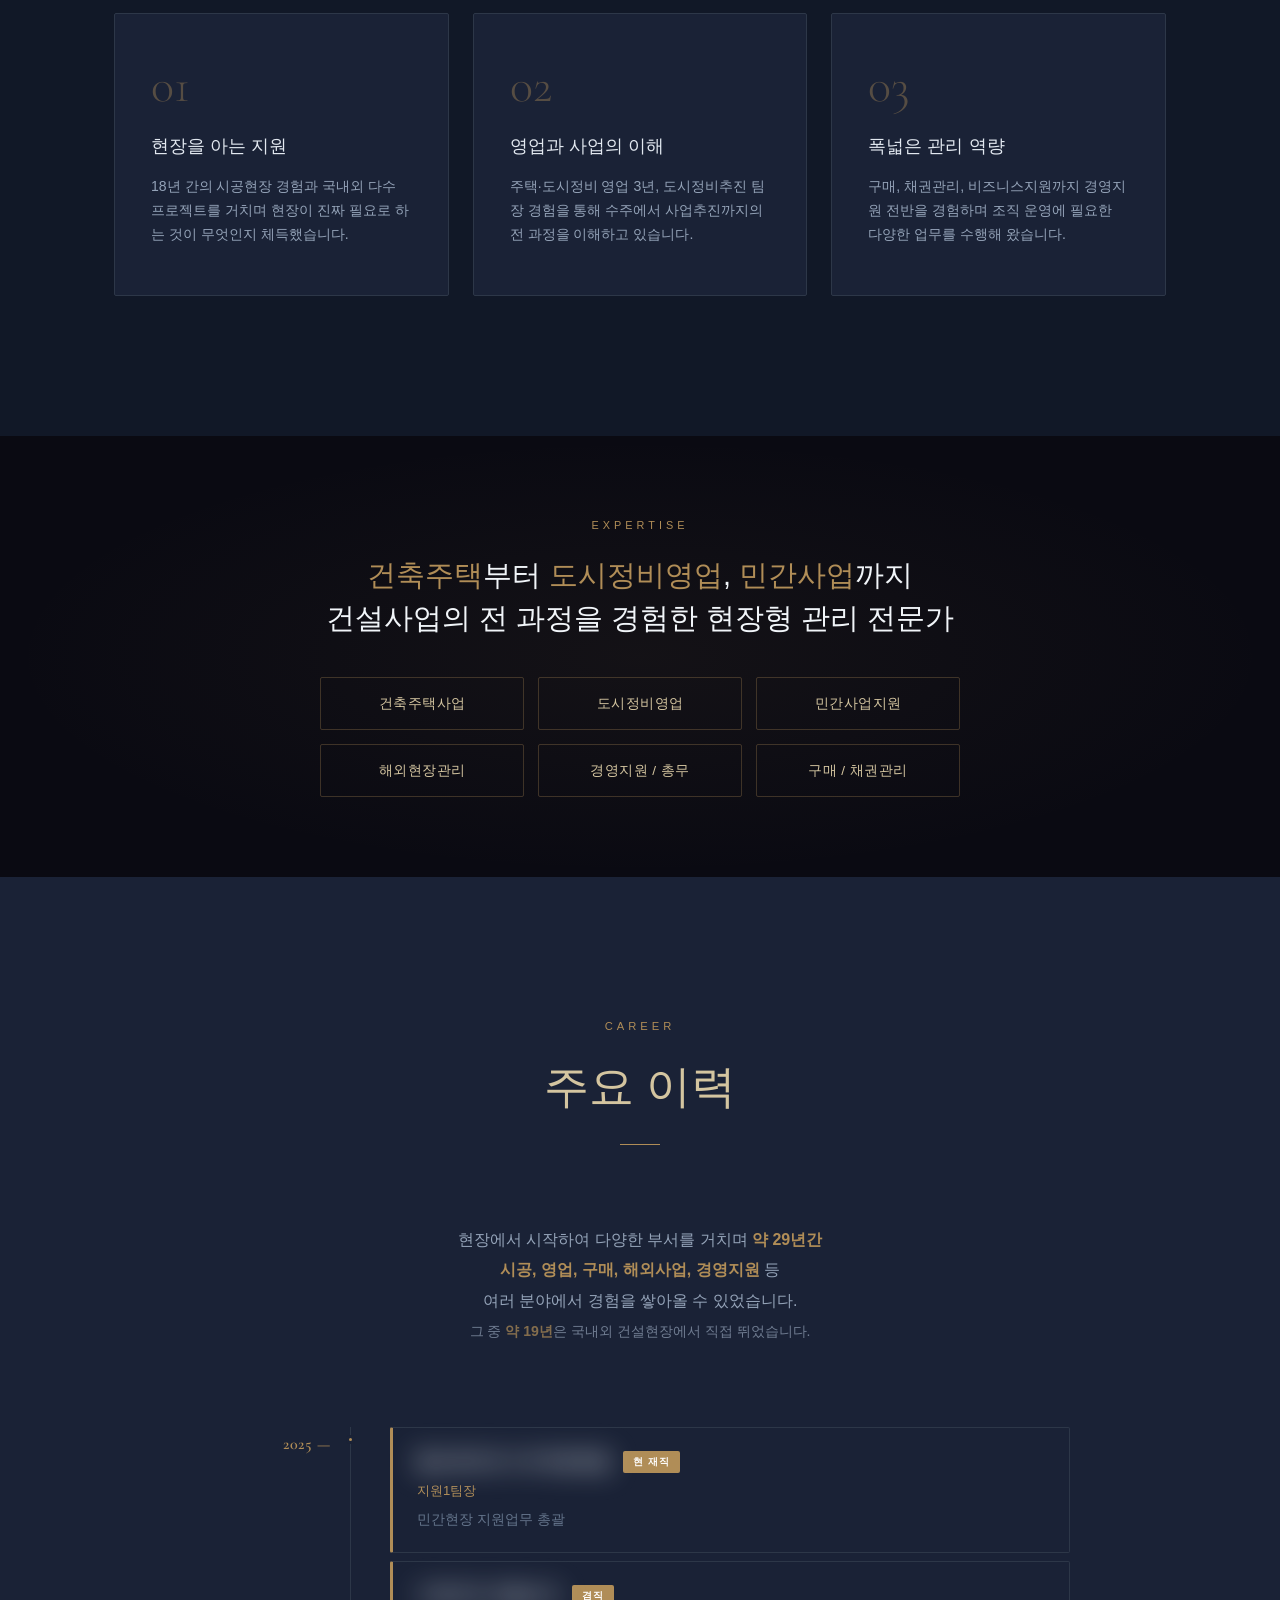
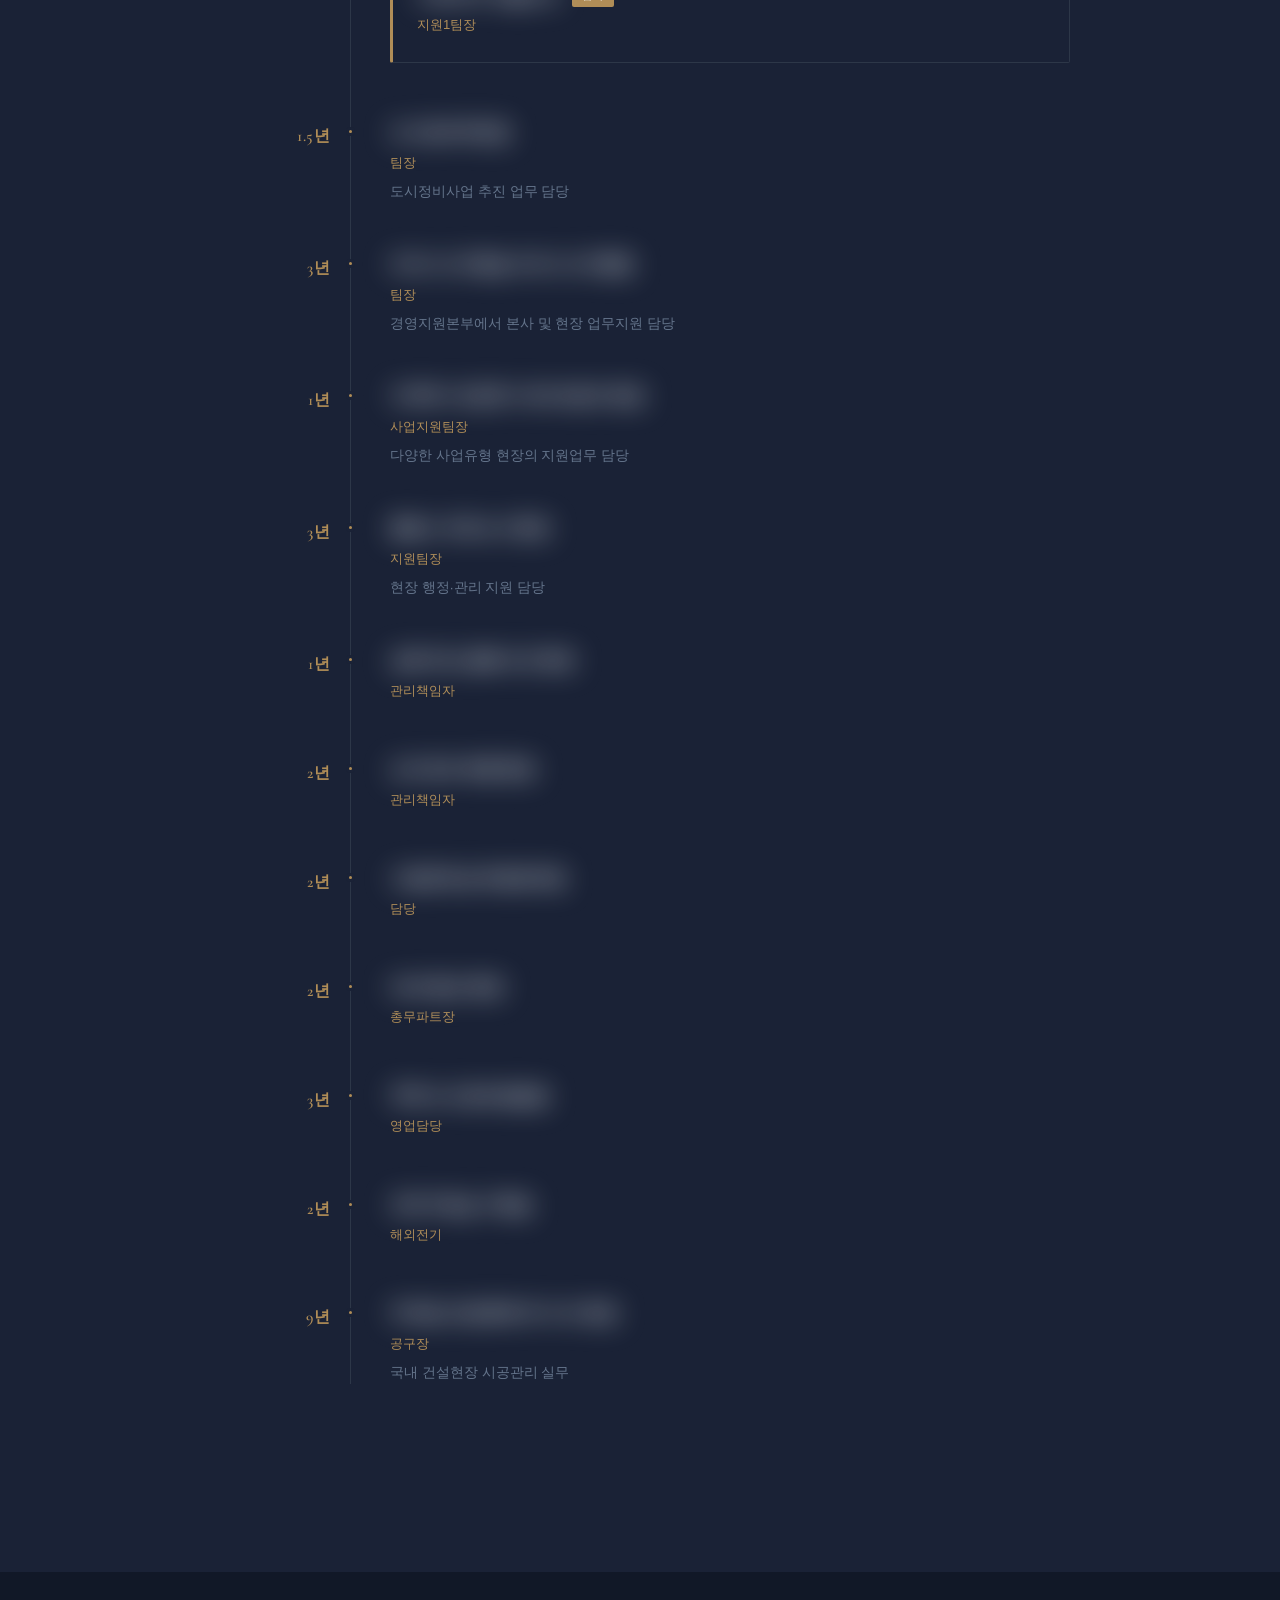
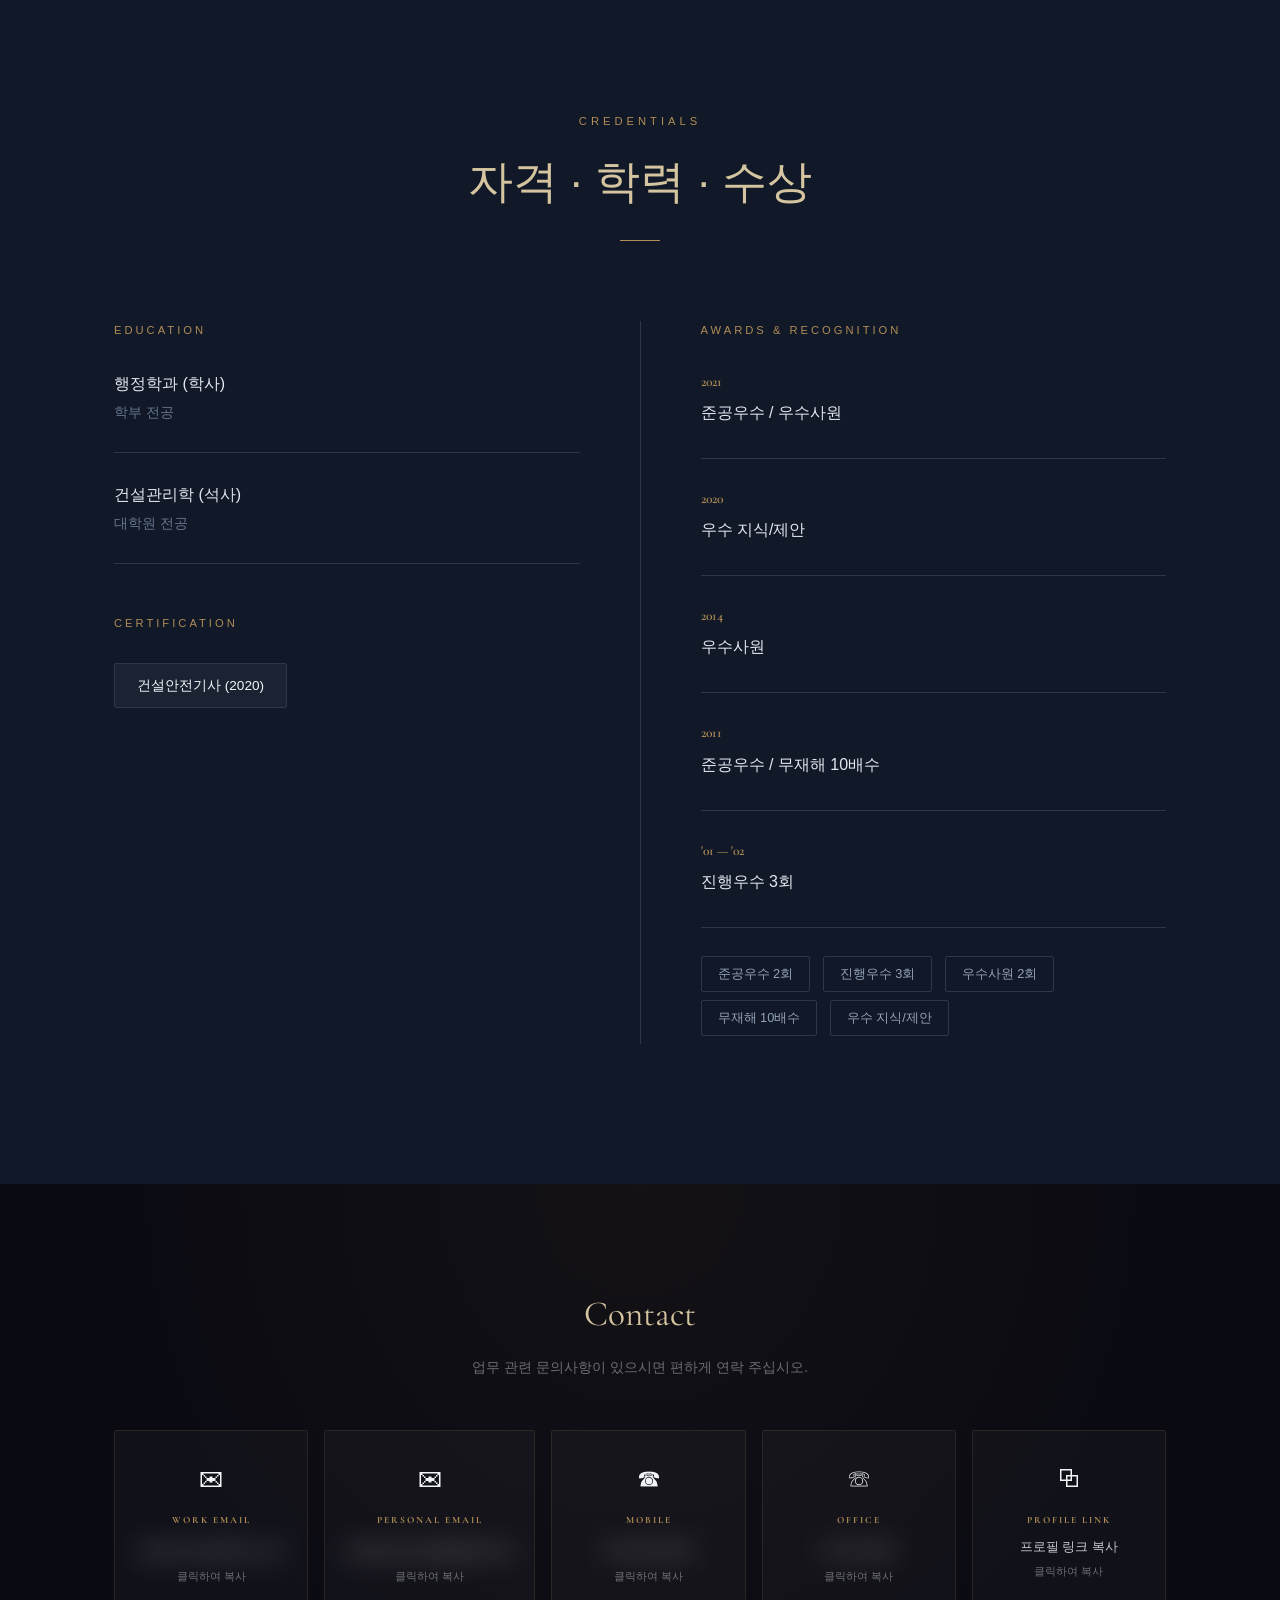
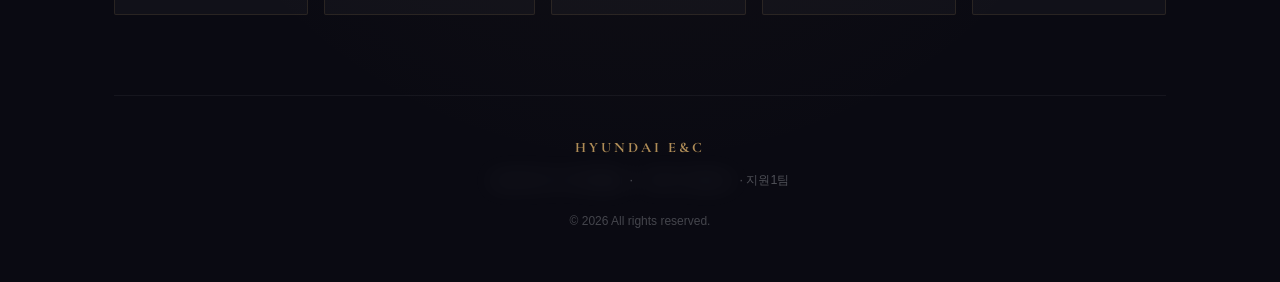
==== commit 65ac14fc: "feat: update profile site samples, hero, and typography" ====
--- a/assets/demo-profile-01.html
+++ b/assets/demo-profile-01.html
@@ -5,7 +5,8 @@
     <meta name="viewport" content="width=device-width, initial-scale=1.0">
     <title>Business Profile | 현대건설</title>
     <style>
-        @import url('https://fonts.googleapis.com/css2?family=Cormorant+Garamond:ital,wght@0,400;0,600;0,700;1,400&family=Noto+Sans+KR:wght@100;300;400;500;700;900&family=Noto+Serif+KR:wght@200;300;400;500;600;700;900&display=swap');
+        @import url('https://cdn.jsdelivr.net/gh/orioncactus/pretendard@v1.3.9/dist/web/variable/pretendardvariable-dynamic-subset.min.css');
+        @import url('https://fonts.googleapis.com/css2?family=Cormorant+Garamond:ital,wght@0,400;0,600;0,700;1,400&display=swap');
         :root {
             --charcoal: #1a1a2e;
             --deep-navy: #16213e;
@@ -35,15 +36,15 @@
         * { margin: 0; padding: 0; box-sizing: border-box; -webkit-font-smoothing: antialiased; }
         html { scroll-behavior: smooth; }
         body {
-            font-family: 'Noto Sans KR', sans-serif;
+            font-family: 'Pretendard Variable', 'Pretendard', sans-serif;
             background-color: var(--cream);
             color: var(--text-dark);
             line-height: 1.7;
             overflow-x: hidden;
             transition: background-color 0.4s ease;
         }
-        .serif { font-family: 'Cormorant Garamond', 'Noto Serif KR', serif; }
-        h1, h2, h3 { font-family: 'Cormorant Garamond', 'Noto Serif KR', serif; }
+        .serif { font-family: 'Cormorant Garamond', serif; }
+        h1, h2, h3 { font-family: 'Pretendard Variable', 'Pretendard', sans-serif; }
         ul { list-style: none; }
         a { text-decoration: none; color: inherit; transition: var(--transition); }
         .container { max-width: 1100px; margin: 0 auto; padding: 0 24px; }
@@ -196,7 +197,7 @@
         .value-card:hover::before { width: 100%; }
         .value-card:hover { transform: translateY(-6px); box-shadow: 0 20px 60px rgba(176,141,87,0.08); border-color: transparent; }
         .value-card .number { font-family: 'Cormorant Garamond', serif; font-size: 3rem; font-weight: 300; color: var(--bronze); opacity: 0.4; line-height: 1; margin-bottom: 20px; }
-        .value-card h3 { font-size: 1.15rem; font-weight: 500; margin-bottom: 14px; font-family: 'Noto Sans KR', sans-serif; }
+        .value-card h3 { font-size: 1.15rem; font-weight: 500; margin-bottom: 14px; font-family: 'Pretendard Variable', 'Pretendard', sans-serif; }
         .value-card p { font-size: 0.88rem; color: var(--text-mid); line-height: 1.7; }
         .expertise-banner { background: var(--charcoal); padding: 80px 0; position: relative; overflow: hidden; }
         .expertise-banner::before { content: ''; position: absolute; inset: 0; background: radial-gradient(ellipse at 50% 50%, rgba(176,141,87,0.06) 0%, transparent 70%); }
@@ -217,12 +218,12 @@
         .timeline-item .dot { position: absolute; left: 136px; top: 8px; width: 9px; height: 9px; background: var(--bronze); border-radius: 50%; border: 3px solid var(--white); z-index: 1; }
         [data-theme="dark"] .timeline-item .dot { border-color: var(--white); }
         .timeline-item .content { flex: 1; padding-left: 20px; }
-        .timeline-item .content h4 { font-size: 1.05rem; font-weight: 600; margin-bottom: 4px; font-family: 'Noto Sans KR', sans-serif; }
+        .timeline-item .content h4 { font-size: 1.05rem; font-weight: 600; margin-bottom: 4px; font-family: 'Pretendard Variable', 'Pretendard', sans-serif; }
         .timeline-item .content .role { font-size: 0.82rem; color: var(--bronze); font-weight: 500; margin-bottom: 6px; }
         .timeline-item .content p { font-size: 0.85rem; color: var(--text-light); }
         .badge-current { display: inline-block; font-size: 0.6rem; padding: 3px 10px; background: var(--bronze); color: #fff; border-radius: 2px; font-weight: 700; letter-spacing: 1px; margin-left: 10px; vertical-align: middle; text-transform: uppercase; }
         .current-block { background: var(--white); border: 1px solid var(--divider); border-left: 3px solid var(--bronze); border-radius: 2px; padding: 20px 24px; margin-bottom: 8px; }
-        .current-block h4 { font-size: 1.05rem; font-weight: 600; margin-bottom: 4px; font-family: 'Noto Sans KR', sans-serif; }
+        .current-block h4 { font-size: 1.05rem; font-weight: 600; margin-bottom: 4px; font-family: 'Pretendard Variable', 'Pretendard', sans-serif; }
         .current-block .role { font-size: 0.82rem; color: var(--bronze); font-weight: 500; margin-bottom: 4px; }
         .current-block p { font-size: 0.85rem; color: var(--text-light); }
         .credentials-layout { display: grid; grid-template-columns: 1fr 1px 1fr; gap: 60px; }
@@ -231,7 +232,7 @@
         .cred-item { margin-bottom: 28px; padding-bottom: 28px; border-bottom: 1px solid var(--divider); }
         .cred-item:last-child { border-bottom: none; }
         .cred-item .year { font-family: 'Cormorant Garamond', serif; font-size: 0.85rem; color: var(--bronze); font-weight: 600; margin-bottom: 6px; display: block; }
-        .cred-item h4 { font-size: 1rem; font-weight: 500; margin-bottom: 4px; font-family: 'Noto Sans KR', sans-serif; }
+        .cred-item h4 { font-size: 1rem; font-weight: 500; margin-bottom: 4px; font-family: 'Pretendard Variable', 'Pretendard', sans-serif; }
         .cred-item p { font-size: 0.85rem; color: var(--text-light); }
         .cert-badge { display: inline-flex; align-items: center; gap: 8px; padding: 10px 22px; background: var(--charcoal); color: #F1F5F9; border-radius: 2px; font-size: 0.85rem; font-weight: 500; margin-right: 10px; margin-bottom: 10px; }
         [data-theme="dark"] .cert-badge { background: var(--slate); border: 1px solid var(--divider); }
@@ -246,7 +247,7 @@
         .contact-item { background: rgba(255,255,255,0.03); border: 1px solid rgba(176,141,87,0.15); border-radius: 2px; padding: 28px 20px; text-align: center; transition: var(--transition); cursor: pointer; position: relative; }
         .contact-item:hover { border-color: var(--bronze); background: rgba(176,141,87,0.05); transform: translateY(-4px); }
         .contact-item .c-icon { font-size: 1.5rem; margin-bottom: 12px; display: block; }
-        .contact-item h4 { font-size: 0.6rem; text-transform: uppercase; letter-spacing: 2px; color: var(--bronze); margin-bottom: 8px; font-family: 'Noto Sans KR', sans-serif; }
+        .contact-item h4 { font-size: 0.6rem; text-transform: uppercase; letter-spacing: 2px; color: var(--bronze); margin-bottom: 8px; font-family: 'Cormorant Garamond', serif; }
         .contact-item p { font-size: 0.82rem; opacity: 0.8; }
         .contact-item .sub { font-size: 0.68rem; opacity: 0.4; margin-top: 4px; }
         .copy-tooltip { position: absolute; top: -32px; left: 50%; transform: translateX(-50%) scale(0.8); background: var(--bronze); color: var(--charcoal); padding: 5px 14px; border-radius: 2px; font-size: 0.72rem; font-weight: 700; opacity: 0; pointer-events: none; transition: all 0.3s ease; white-space: nowrap; }
@@ -308,7 +309,7 @@
             <div class="hero-content">
                 <div class="hero-text">
                     <span class="overline">Hyundai Engineering & Construction</span>
-                    <h1 class="serif"><span class="mosaic-name">여철기</span></h1>
+                    <h1><span class="mosaic-name">여철기</span></h1>
                     <span class="title-en mosaic-name">Cheolgi Yeo</span>
                     <div class="typing-container">
                         <span id="typing-text"></span><span class="cursor"></span>
@@ -332,7 +333,7 @@
         <div class="container">
             <div class="section-header reveal">
                 <span class="overline">About</span>
-                <h2 class="serif">소개</h2>
+                <h2>소개</h2>
                 <div class="line"></div>
             </div>
             <p class="about-statement reveal">현장 시공에서 시작하여 <em>해외사업, 영업, 구매, 채권관리, 경영지원</em>까지<br>건설사업의 전 과정을 직접 경험해 왔습니다.<br><br>특히 <em>주택·도시정비 영업</em>과 <em>민간사업 현장지원</em>을 두루 거치며<br>사업의 수주부터 준공까지 흐름을 꿰뚫는 시야를 갖추게 되었습니다.<br><br>어느 자리에서든, 함께 일하는 분들이 본업에 집중할 수 있도록<br><em>든든히 뒷받침하는 것</em>이 저의 역할이라고 생각합니다.</p>
@@ -377,7 +378,7 @@
         <div class="container">
             <div class="section-header reveal">
                 <span class="overline">Career</span>
-                <h2 class="serif">주요 이력</h2>
+                <h2>주요 이력</h2>
                 <div class="line"></div>
             </div>
             <p class="career-intro reveal">현장에서 시작하여 다양한 부서를 거치며 <strong>약 <span class="count-up" data-target="30" data-suffix="년간">0</span></strong><br><strong>시공, 영업, 구매, 해외사업, 경영지원</strong> 등<br>여러 분야에서 경험을 쌓아올 수 있었습니다.<br><span style="font-size:0.88rem;opacity:0.7;">그 중 <strong>약 <span class="count-up" data-target="19" data-suffix="년">0</span></strong>은 국내외 건설현장에서 직접 뛰었습니다.</span></p>
@@ -499,7 +500,7 @@
         <div class="container">
             <div class="section-header reveal">
                 <span class="overline">Credentials</span>
-                <h2 class="serif">자격 · 학력 · 수상</h2>
+                <h2>자격 · 학력 · 수상</h2>
                 <div class="line"></div>
             </div>
             <div class="credentials-layout reveal">
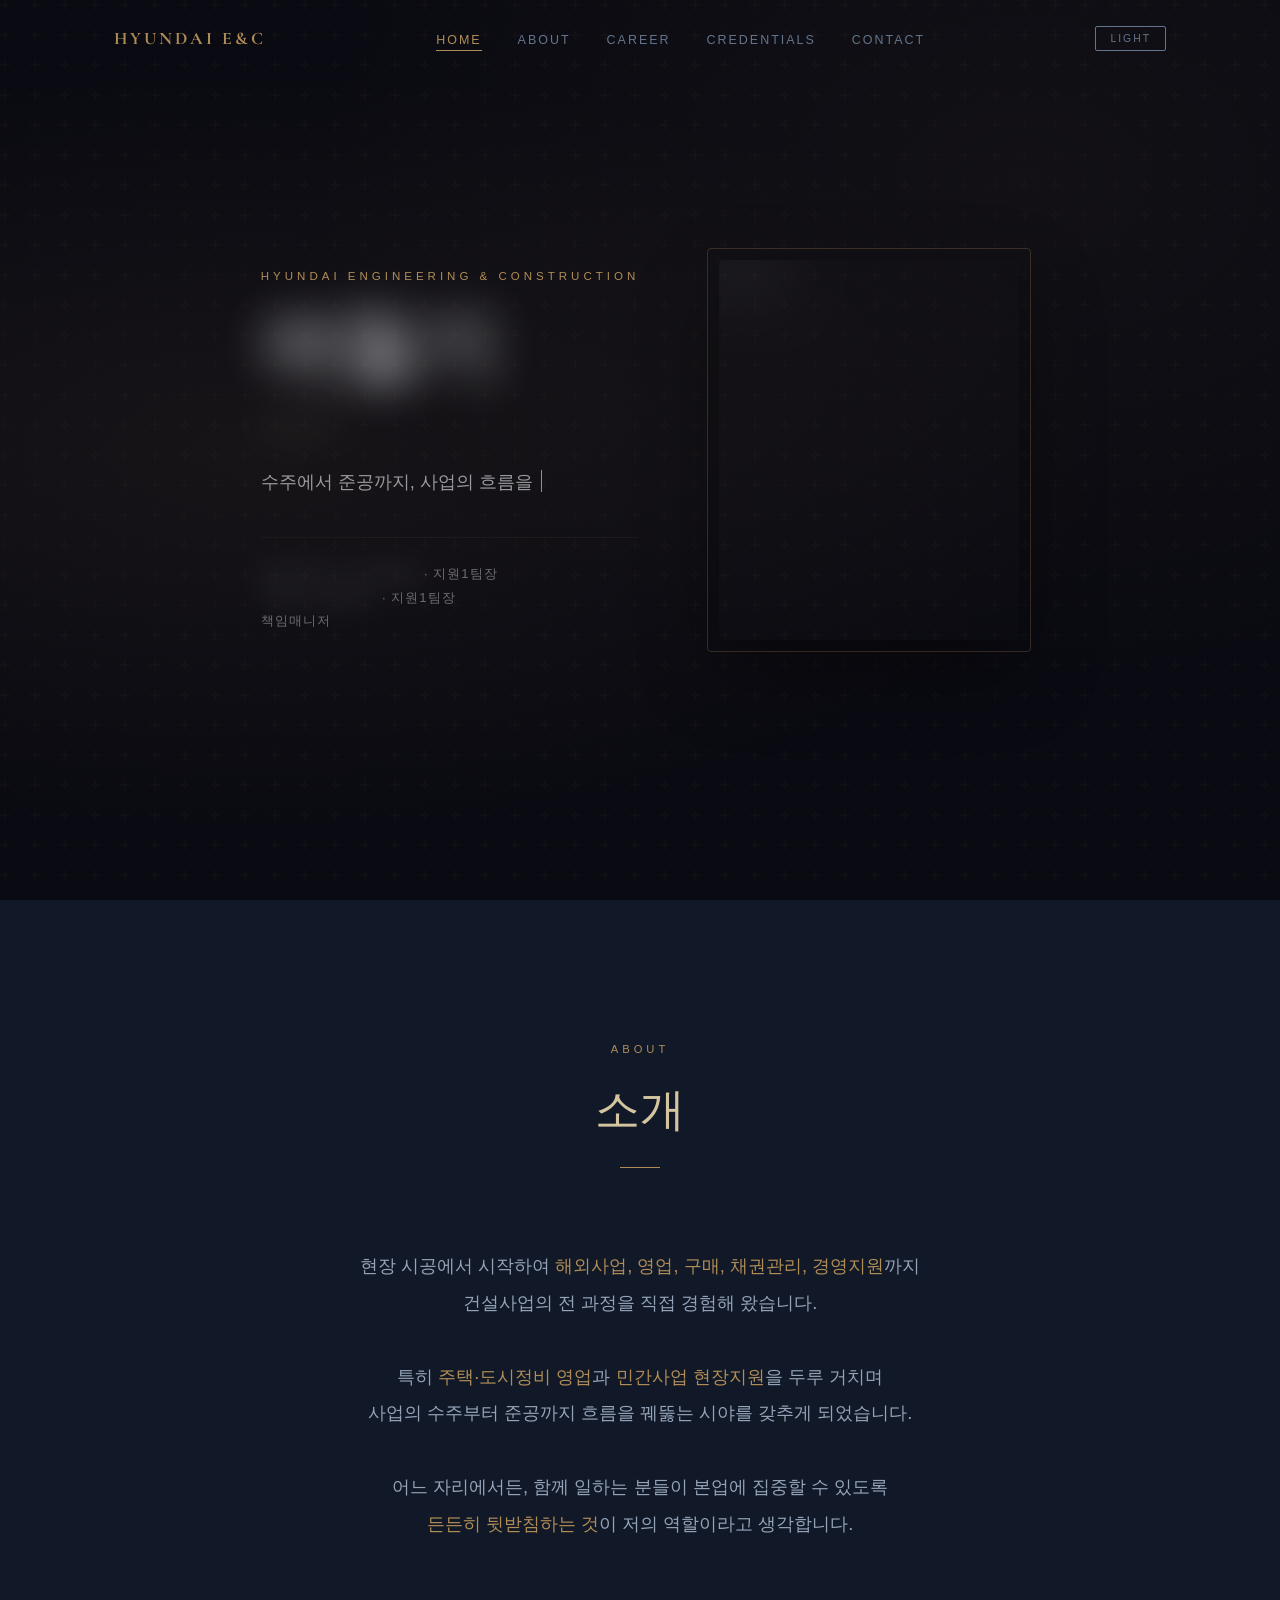
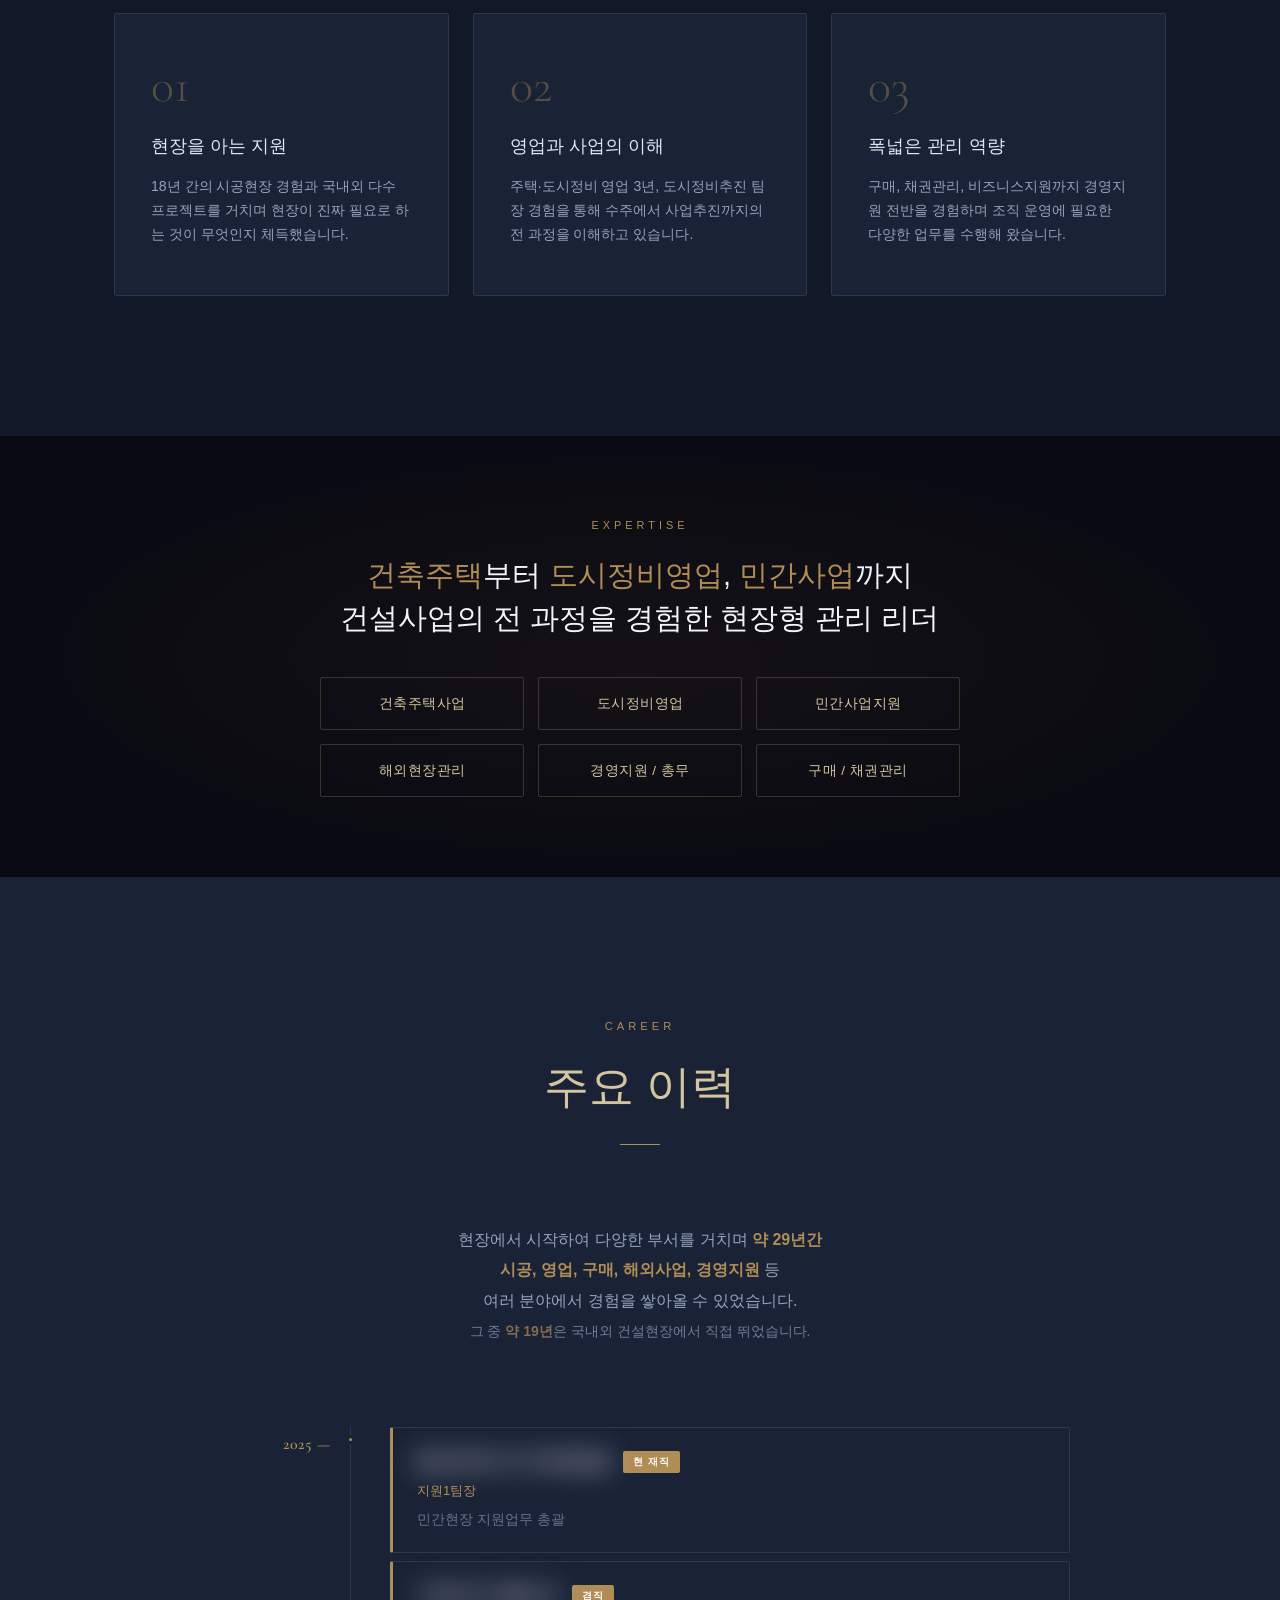
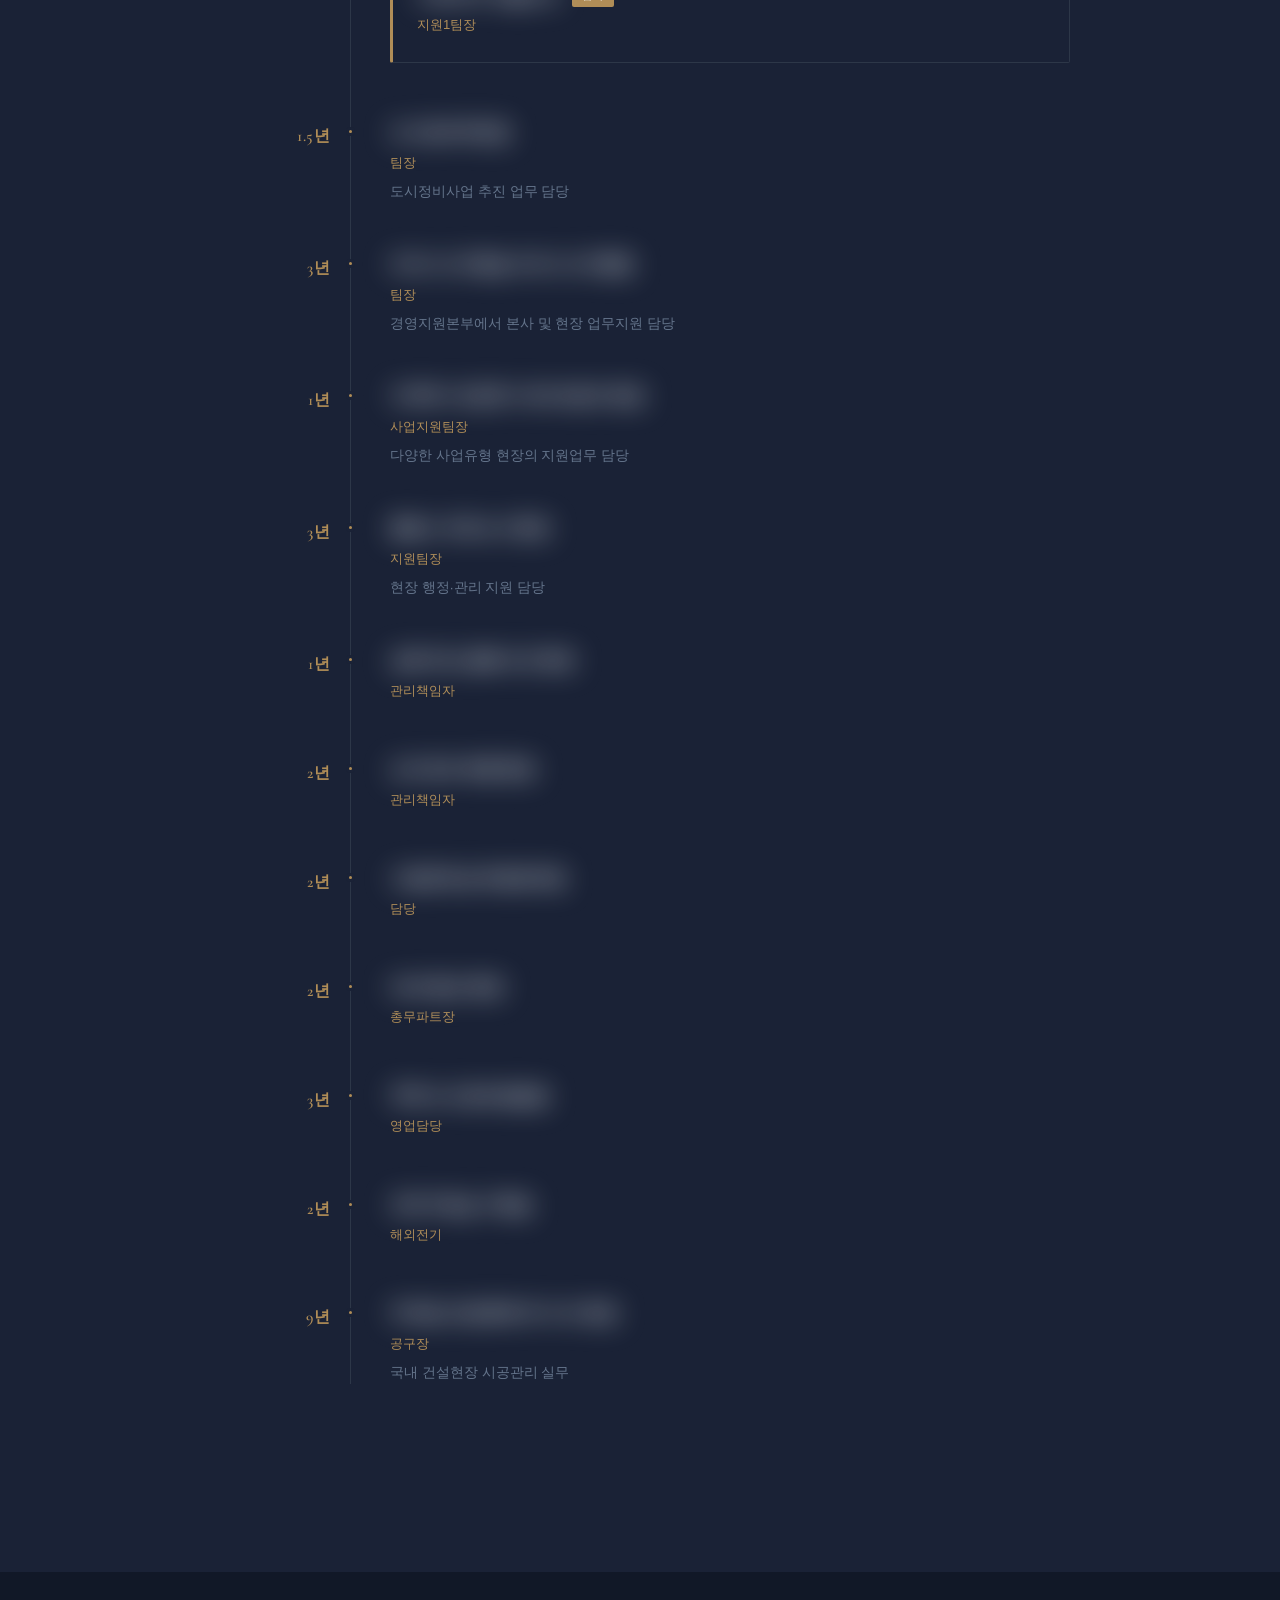
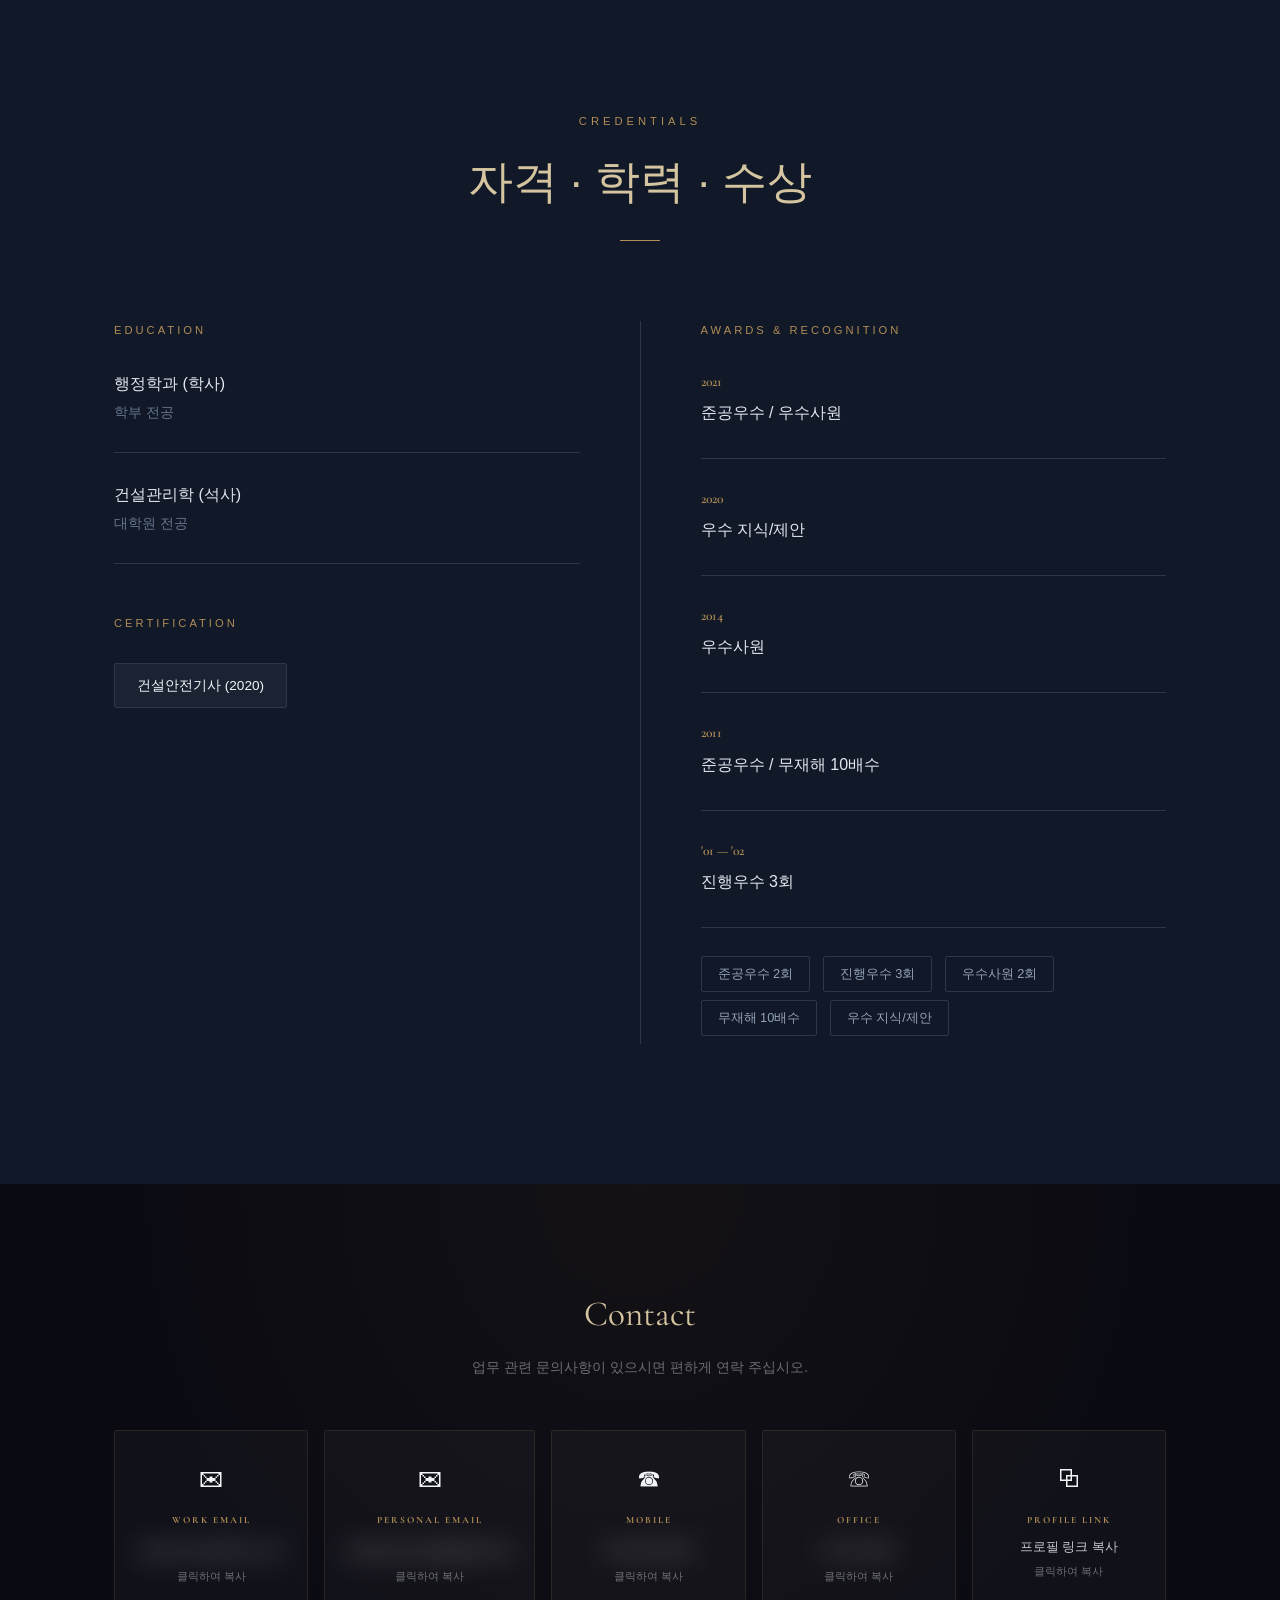
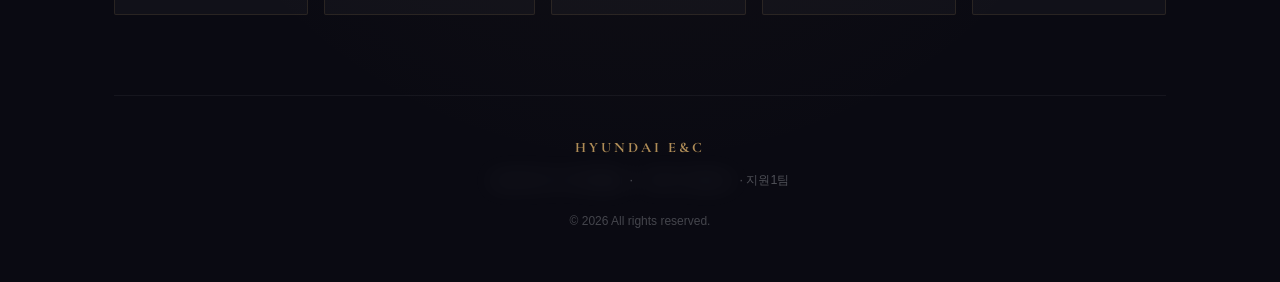
==== commit 50e289c3: "test7" ====
--- a/assets/demo-profile-01.html
+++ b/assets/demo-profile-01.html
@@ -361,7 +361,7 @@
         <div class="container">
             <div class="expertise-inner">
                 <span class="overline-light">Expertise</span>
-                <h3><span>건축주택</span>부터 <span>도시정비영업</span>, <span>민간사업</span>까지<br>건설사업의 전 과정을 경험한 현장형 관리 전문가</h3>
+                <h3><span>건축주택</span>부터 <span>도시정비영업</span>, <span>민간사업</span>까지<br>건설사업의 전 과정을 경험한 현장형 관리 리더</h3>
                 <div class="expertise-grid">
                     <span class="expertise-tag">건축주택사업</span>
                     <span class="expertise-tag">도시정비영업</span>
@@ -606,7 +606,7 @@
         var typingText = document.getElementById('typing-text');
         var phrases = [
             "수주에서 준공까지, 사업의 흐름을 아는 사람",
-            "건축주택 · 도시정비 · 민간사업 전문가",
+            "건축주택 · 도시정비 · 민간사업 리더",
             "현장과 본사를 잇는 든든한 지원군"
         ];
         var phraseIndex = 0, charIndex = 0, isDeleting = false, typeSpeed = 120;
